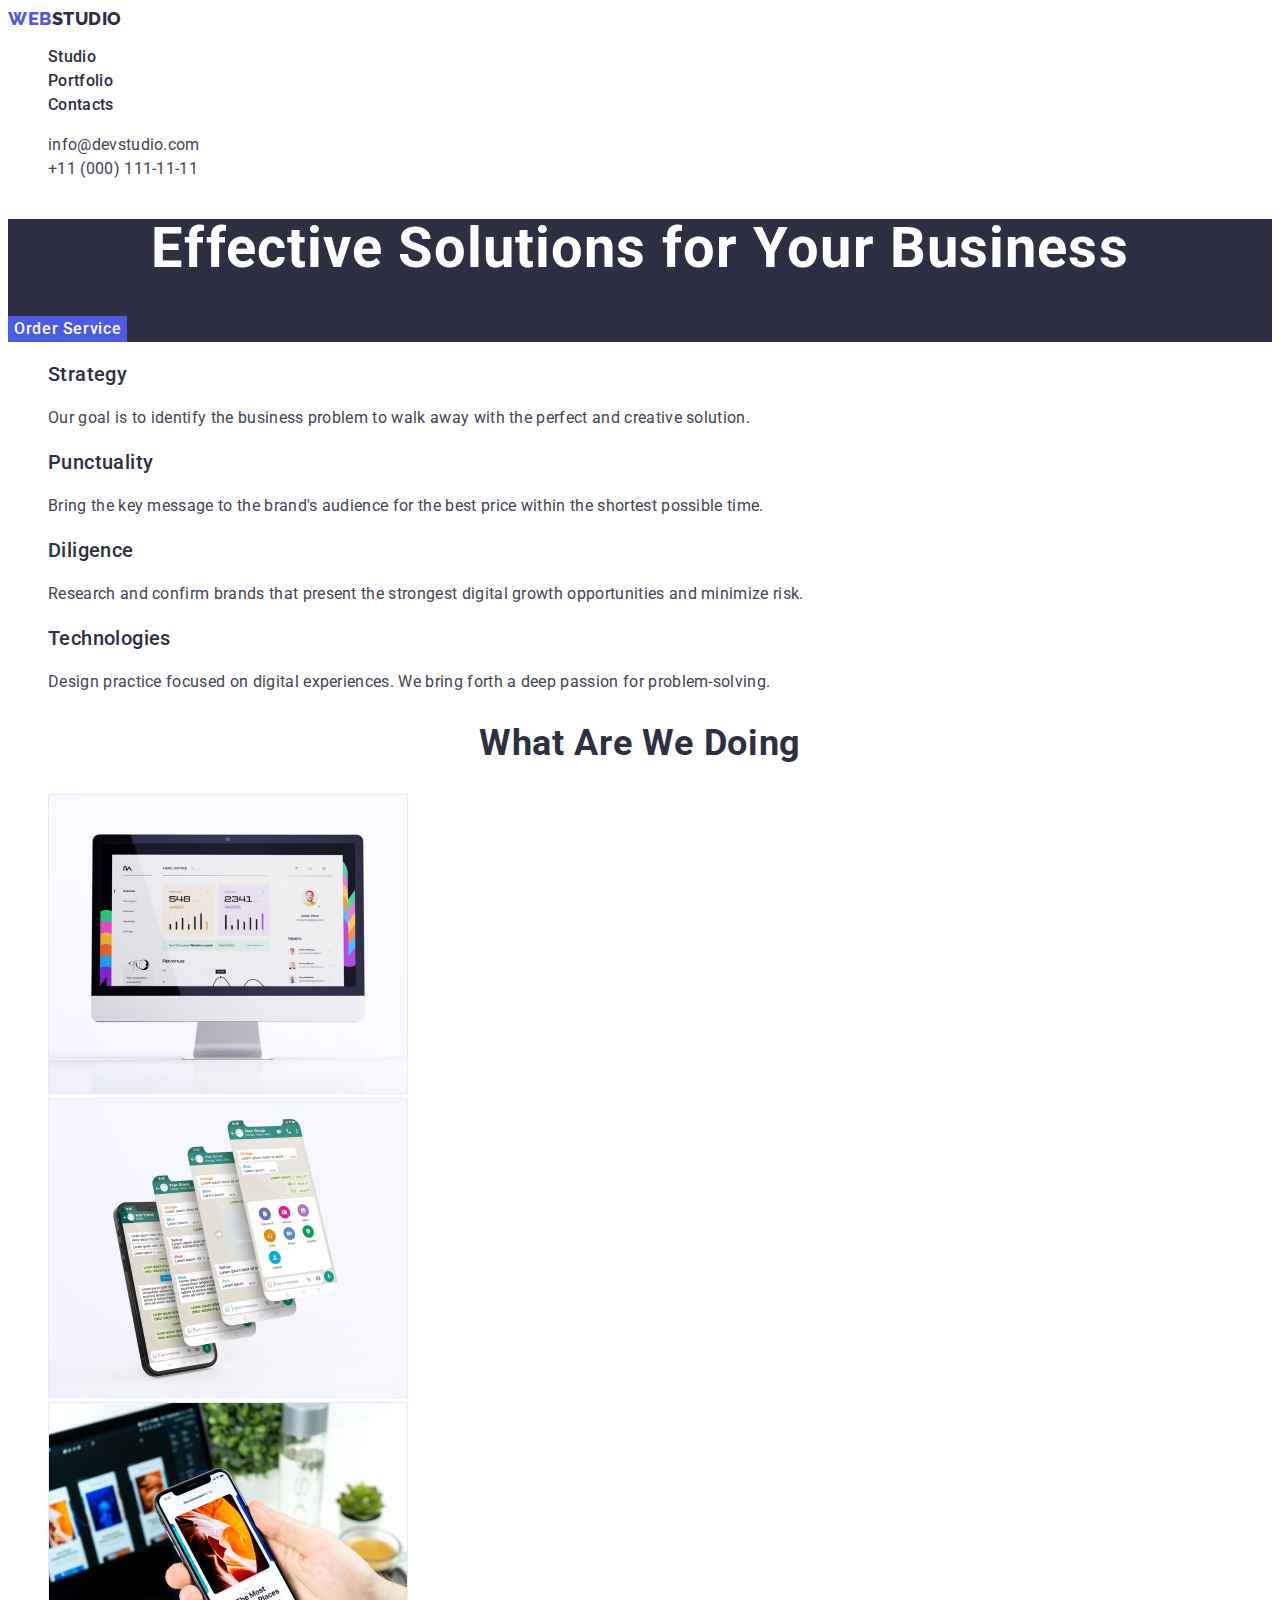
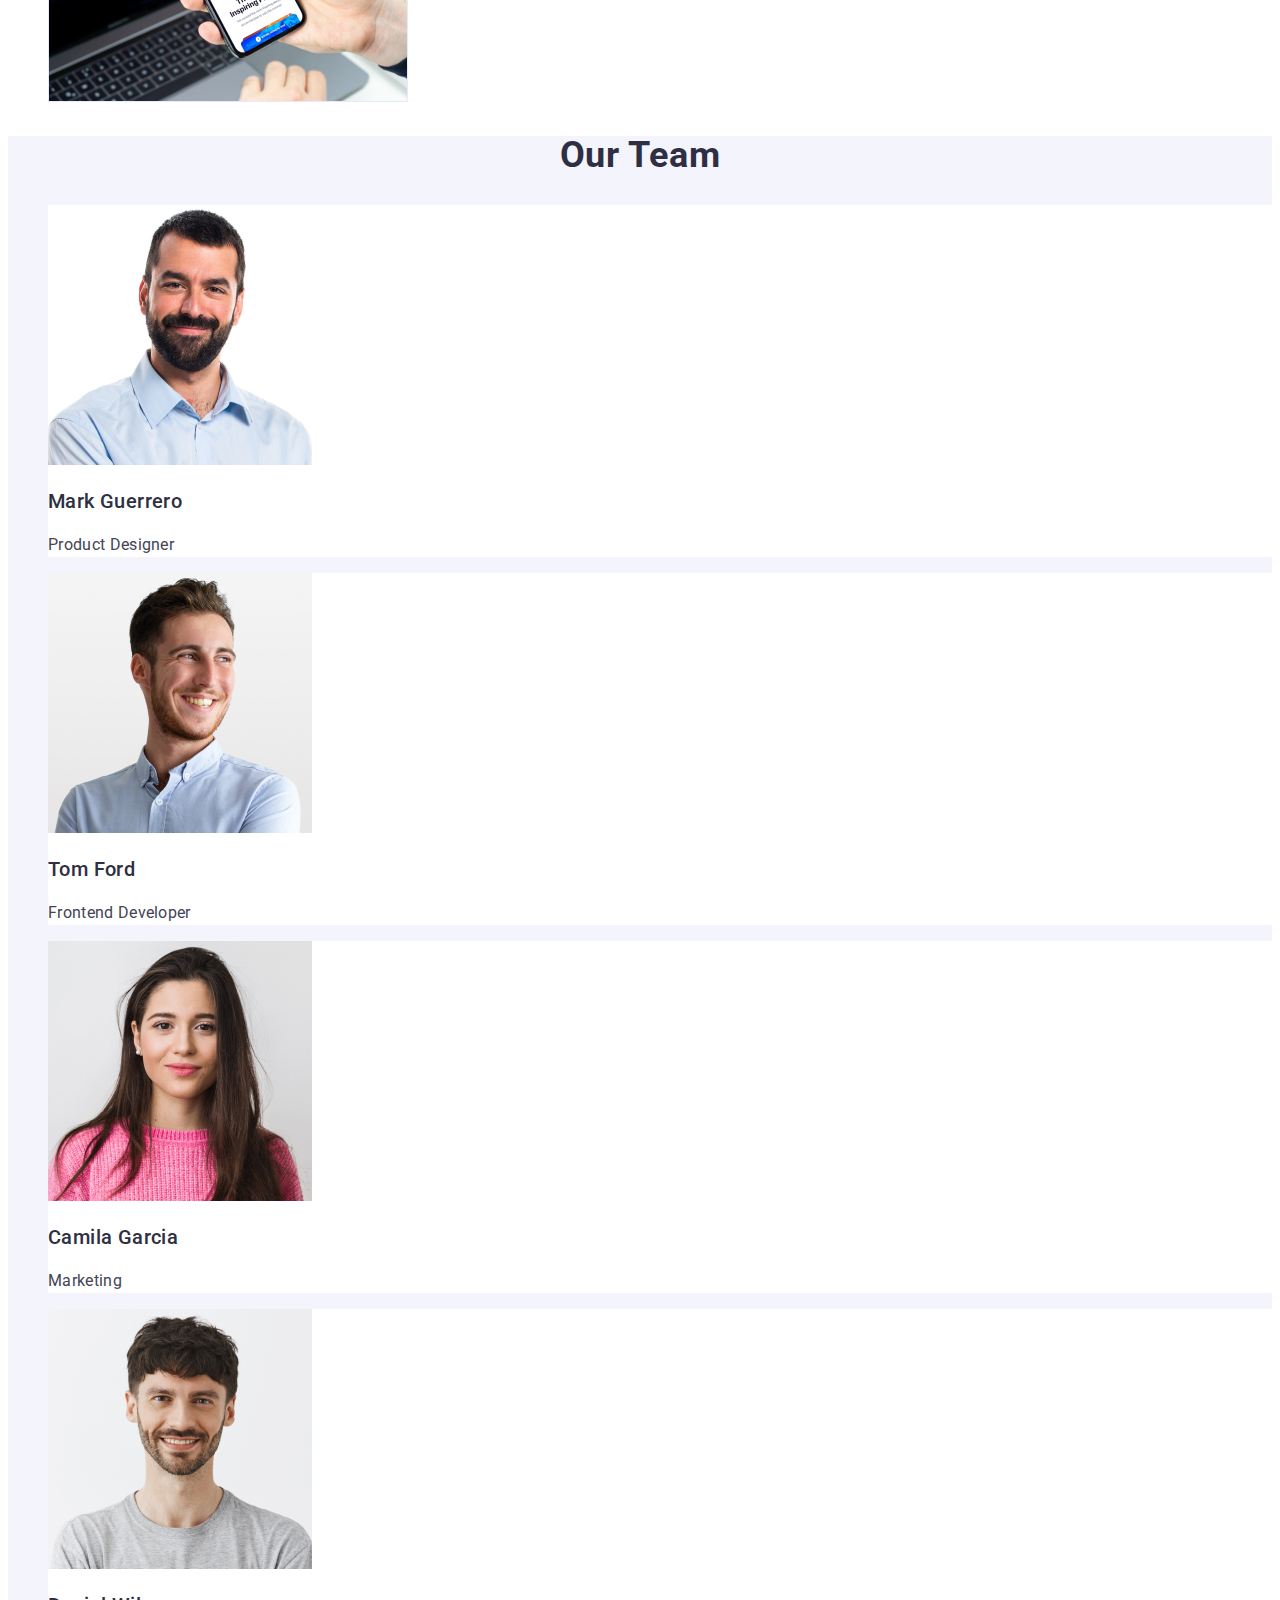
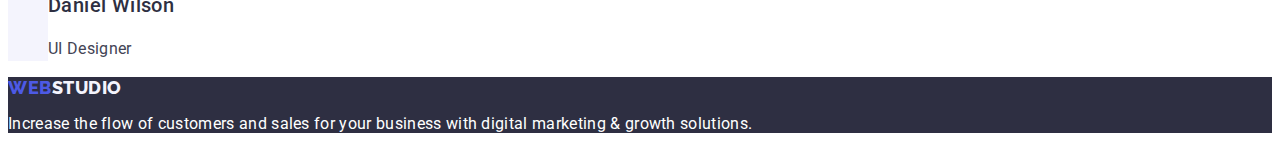
==== index.html @ 4d2bdc35 "Initial commit" ====
<!DOCTYPE html>
<html lang="en">
  <head>
    <meta charset="UTF-8" />
    <meta http-equiv="X-UA-Compatible" content="IE=edge" />
    <meta name="viewport" content="width=device-width, initial-scale=1.0" />
    <link rel="stylesheet" href="./css/styles.css" />
    <link rel="preconnect" href="https://fonts.googleapis.com" />
    <link rel="preconnect" href="https://fonts.gstatic.com" crossorigin />
    <link
      href="https://fonts.googleapis.com/css2?family=Raleway:wght@800&family=Roboto:wght@400;500;700;900&display=swap"
      rel="stylesheet"
    />
    <title>WebStudio</title>
  </head>
  <body>
    <header class="header">
      <nav class="page-nav">
        <a class="logo link" href="./index.html">Web<span class="logo-header">Studio</span></a>
        <ul class="menu-list list">
          <li class="menu-item">
            <a class="menu-link link" href="./index.html">Studio</a>
          </li>
          <li class="menu-item">
            <a class="menu-link link" href="./portfolio.html">Portfolio</a>
          </li>
          <li class="menu-item"><a class="menu-link link" href="">Contacts</a></li>
        </ul>
      </nav>

      <address class="contact">
        <ul class="contact-list list">
          <li class="contact-mail">
            <a class="contack-link link" href="mailto:info@devstudio.com"
              >info@devstudio.com</a
            >
          </li>
          <li class="contact-number">
            <a class="contack-link link" href="tel:+110001111111"> +11 (000) 111-11-11</a>
          </li>
        </ul>
      </address>
    </header>
    <main>
      <section class="hero">
        <h1 class="hero-title">Effective Solutions for Your Business</h1>
        <button class="hero-btn button" type="button">Order Service</button>
      </section>

      <section class="info">
        <h2 class="info-title" hidden>Section 2</h2>
        <ul class="info-list list">
          <li class="info-item">
            <h3 class="info-subtitle">Strategy</h3>

            <p class="info-text">
              Our goal is to identify the business problem to walk away with the
              perfect and creative solution.
            </p>
          </li>

          <li class="info-item">
            <h3 class="info-subtitle">Punctuality</h3>

            <p class="info-text">
              Bring the key message to the brand's audience for the best price
              within the shortest possible time.
            </p>
          </li>

          <li class="info-item">
            <h3 class="info-subtitle">Diligence</h3>

            <p class="info-text">
              Research and confirm brands that present the strongest digital
              growth opportunities and minimize risk.
            </p>
          </li>

          <li class="info-item">
            <h3 class="info-subtitle">Technologies</h3>

            <p class="info-text">
              Design practice focused on digital experiences. We bring forth a
              deep passion for problem-solving.
            </p>
          </li>
        </ul>
      </section>

      <section class="about">
        <h2 class="about-title">What are we doing</h2>
        <ul class="about-list list">
          <li class="about-item">
            <img
              class="about-img"
              src="./images/pic-1.jpg"
              alt="desktop site"
              width="360"
            />
          </li>

          <li class="about-item">
            <img
              class="about-img"
              src="./images/pic-2.jpg"
              alt="mobile site"
              width="360"
            />
          </li>

          <li class="about-item">
            <img
              class="about-img"
              src="./images/pic-3.jpg"
              alt="mobile app"
              width="360"
            />
          </li>
        </ul>
      </section>

      <section class="team">
        <h2 class="team-title">Our Team</h2>
        <ul class="team-list list">
          <li class="team-item">
            <img
              class="team-img"
              src="./images/card-1.jpg"
              alt="Product Designer photo"
              width="264"
            />
            <h3 class="team-name">Mark Guerrero</h3>
            <p class="team-position">Product Designer</p>
          </li>

          <li class="team-item">
            <img
              class="team-img"
              src="./images/card-2.jpg"
              alt="Frontend Developer photo"
              width="264"
            />
            <h3 class="team-name">Tom Ford</h3>
            <p class="team-position">Frontend Developer</p>
          </li>

          <li class="team-item">
            <img
              class="team-img"
              src="./images/card-3.jpg"
              alt="Marketer photo"
              width="264"
            />
            <h3 class="team-name">Camila Garcia</h3>
            <p class="team-position">Marketing</p>
          </li>

          <li class="team-item">
            <img
              class="team-img"
              src="./images/card-4.jpg"
              alt="UI Designer photo"
              width="264"
            />
            <h3 class="team-name">Daniel Wilson</h3>
            <p class="team-position">UI Designer</p>
          </li>
        </ul>
      </section>
    </main>
    <footer class="footer">
      <a class="logo link" href="./index.html">Web<span class="logo-footer">Studio</span></a>
      <p class="footer-text">
        Increase the flow of customers and sales for your business with digital
        marketing & growth solutions.
      </p>
    </footer>
  </body>
</html>
---- css/styles.css ----
:root {
  --primery-font: "Roboto", sans-serif;
  --secondary-font: "Raleway", sans-serif;
  --font-color: #2E2F42;
  --white: #ffffff;
  --violet: #4d5ae5;
  --secondary-font-color: #434455;
}

.list {
  list-style: none;
}

.link {
  text-decoration: none;
}

.button {
  border: none;
}

body {
  font-family: "Roboto", sans-serif;
  color: var(--secondary-font-color);
  background-color: var(--white);
}

.logo {
  color: var(--violet);
  font-size: 18px;
  font-weight: 800;
  line-height: 1.17;
  letter-spacing: 0.03em;
  text-transform: uppercase;
  font-family: var(--secondary-font);
  
}

.logo-header {
  color:var(--font-color);
}

.logo-footer {
  color: #F4F4FD;
}

.menu-link {
  color: var(--font-color);
  font-weight: 500;
  font-size: 16px;
  line-height: 1.5;
  letter-spacing: 0.02em;
}

.menu-link:hover,
.menu-link:focus {
  color: #404bbf;
}

.contact {
  font-style: normal;
}

.contact-list {
  font-style: normal;
}

.contack-link {
  font-size: 16px;
  font-weight: 400;
  line-height: 1.5;
  letter-spacing: 0.02em;
  font-style: normal;
  color:var(--secondary-font-color);
}

.contack-link:hover,
.contack-link:focus {
  color: #404bbf;
}

.hero {
  background-color: var(--font-color);
}

.hero-title {
  font-size: 56px;
  text-align: center;
  color:var(--white);
  line-height: 1.07;
  letter-spacing: 0.02em;

}

.hero-btn {
  background-color: var(--violet);
  color: var(--white);
  font-size: 16px;
  font-weight: 500;
  line-height: 1.5;
  font-family: "Roboto", sans-serif;
  letter-spacing: 0.04em;
  cursor: pointer;
}

.hero-btn:hover,
.hero-btn:focus {
  background-color: #404BBF;
}


.info-subtitle {
  color: var(--font-color);
  font-weight: 500;
  font-size: 20px;
  line-height: 1.2;
  letter-spacing: 0.02em;
}

.info-text {
  font-size: 16px;
  font-weight: 400;
  line-height: 1.5;
  letter-spacing: 0.02em;
  color: var(--secondary-font-color);
}

.about-title {
  font-size: 36px;
  font-weight: 700;
  line-height: 1.11;
  text-align: center;
  letter-spacing: 0.02em;
  color: var(--font-color);
  text-transform: capitalize;
}

.team {
  background-color: #F4F4FD;
}

.team-title {
  font-size: 36px;
  font-weight: 700;
  line-height: 1.11;
  letter-spacing: 0.02em;
  color: var(--font-color);
  text-align: center;
  text-transform: capitalize;
}

.team-item {
  background-color: var(--white);
}

.team-name {
  font-size: 20px;
  font-weight: 500;
  line-height: 1.2;
  letter-spacing: 0.02em;
  color: var(--font-color);
}

.team-position {
  font-size: 16px;
  line-height: 1.5;
  letter-spacing: 0.02em;
  color: var(--secondary-font-color);
}

.footer {
  background-color: var(--font-color);
}

.footer-text {
font-size: 16px;
font-weight: 400;
list-style: 1.5;
letter-spacing: 0.02em;
color: var(--white);
}

.filter-btn {
  font-family: "Roboto", sans-serif;
  background-color: #F4F4FD;
  color: #4D5AE5;
  font-size: 16px;
  font-weight: 500;
  line-height: 1.5;
  letter-spacing: 0.04em;
  text-align: center;
  cursor: pointer;
  border: 1px solid #E7E9FC;
  border-radius: 4px;
}

.filter-btn:hover,
.filter-btn:focus {
  color: #FFFFFF;
  background-color: #404BBF;
  border: none;
}

.portfolio-heading {
  font-weight: 500;
  font-size: 20px;
  line-height: 1.2;
  letter-spacing: 0.02em;
  color: var(--font-color);
}

.portfolio-text {
  font-size: 16px;
  font-weight: 400;
  letter-spacing: 0.02em;
  color: var(--secondary-font-color);
  line-height: 1.5;
}
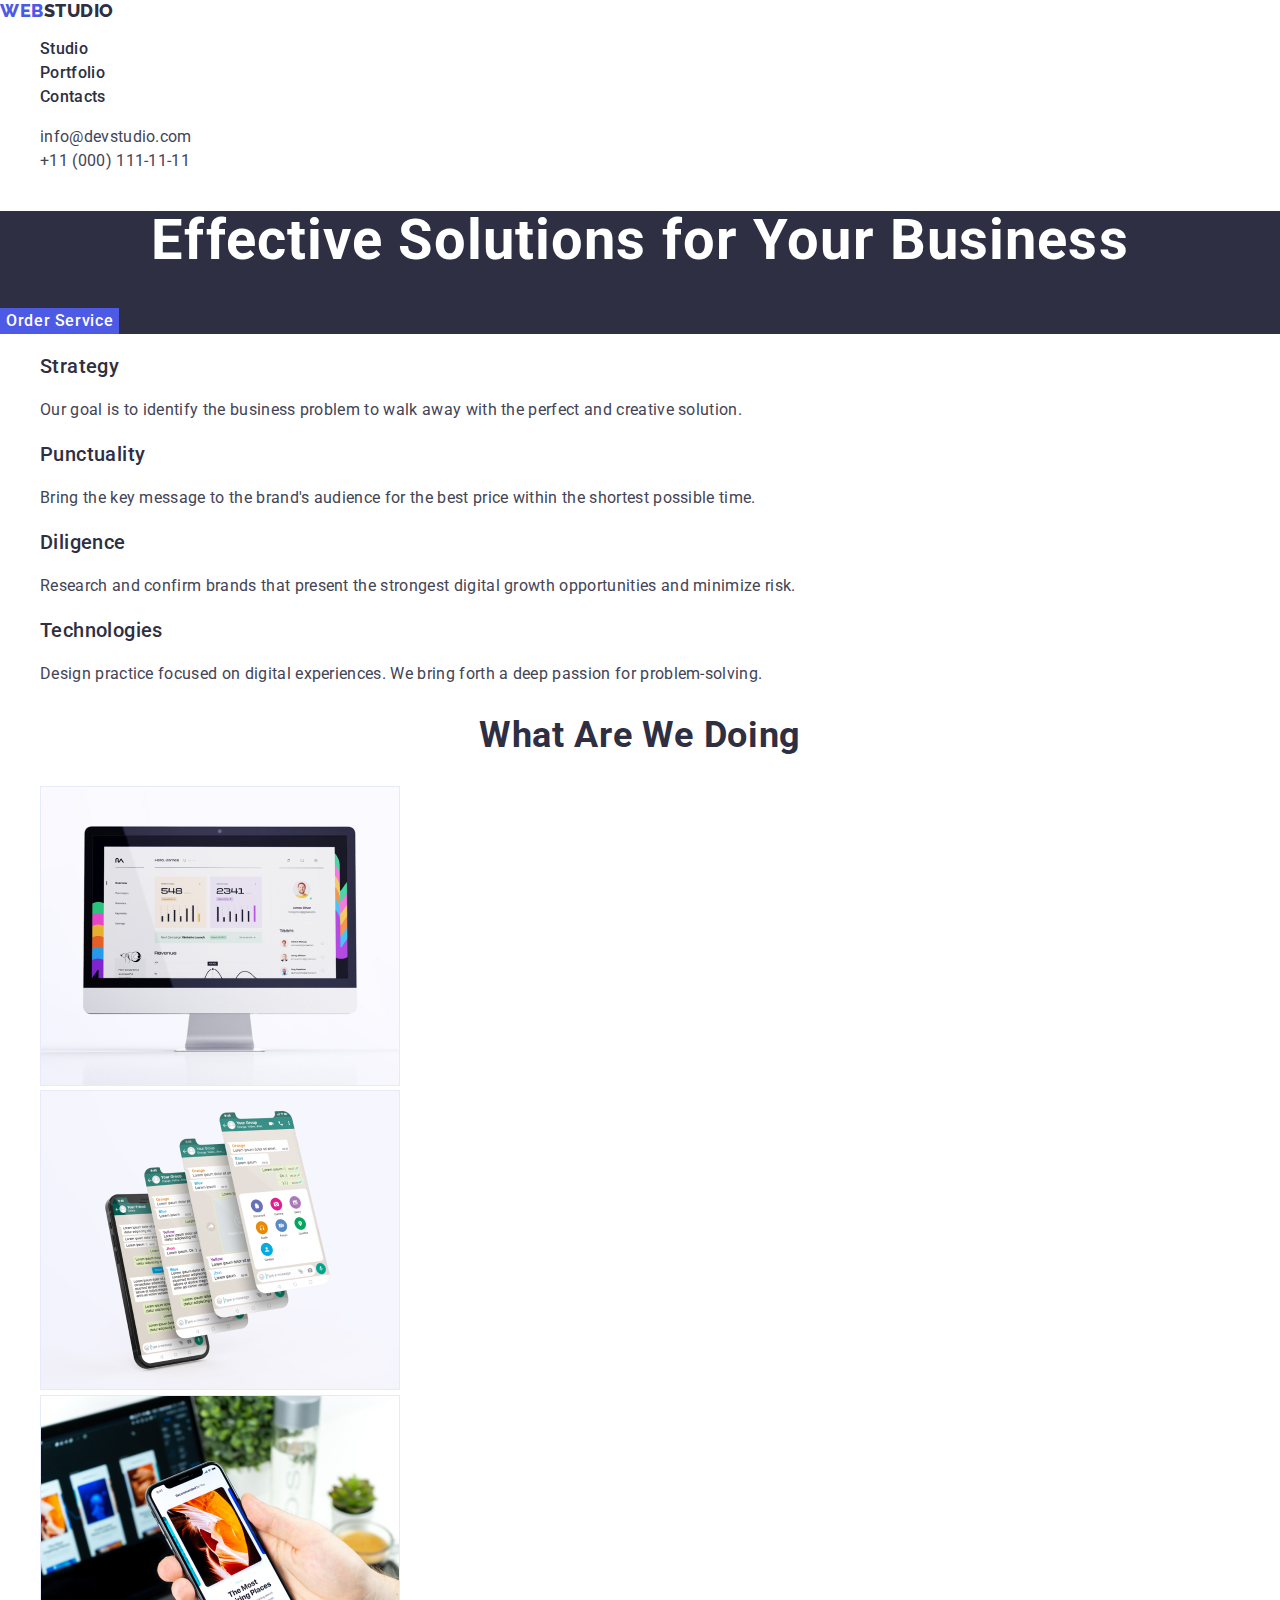
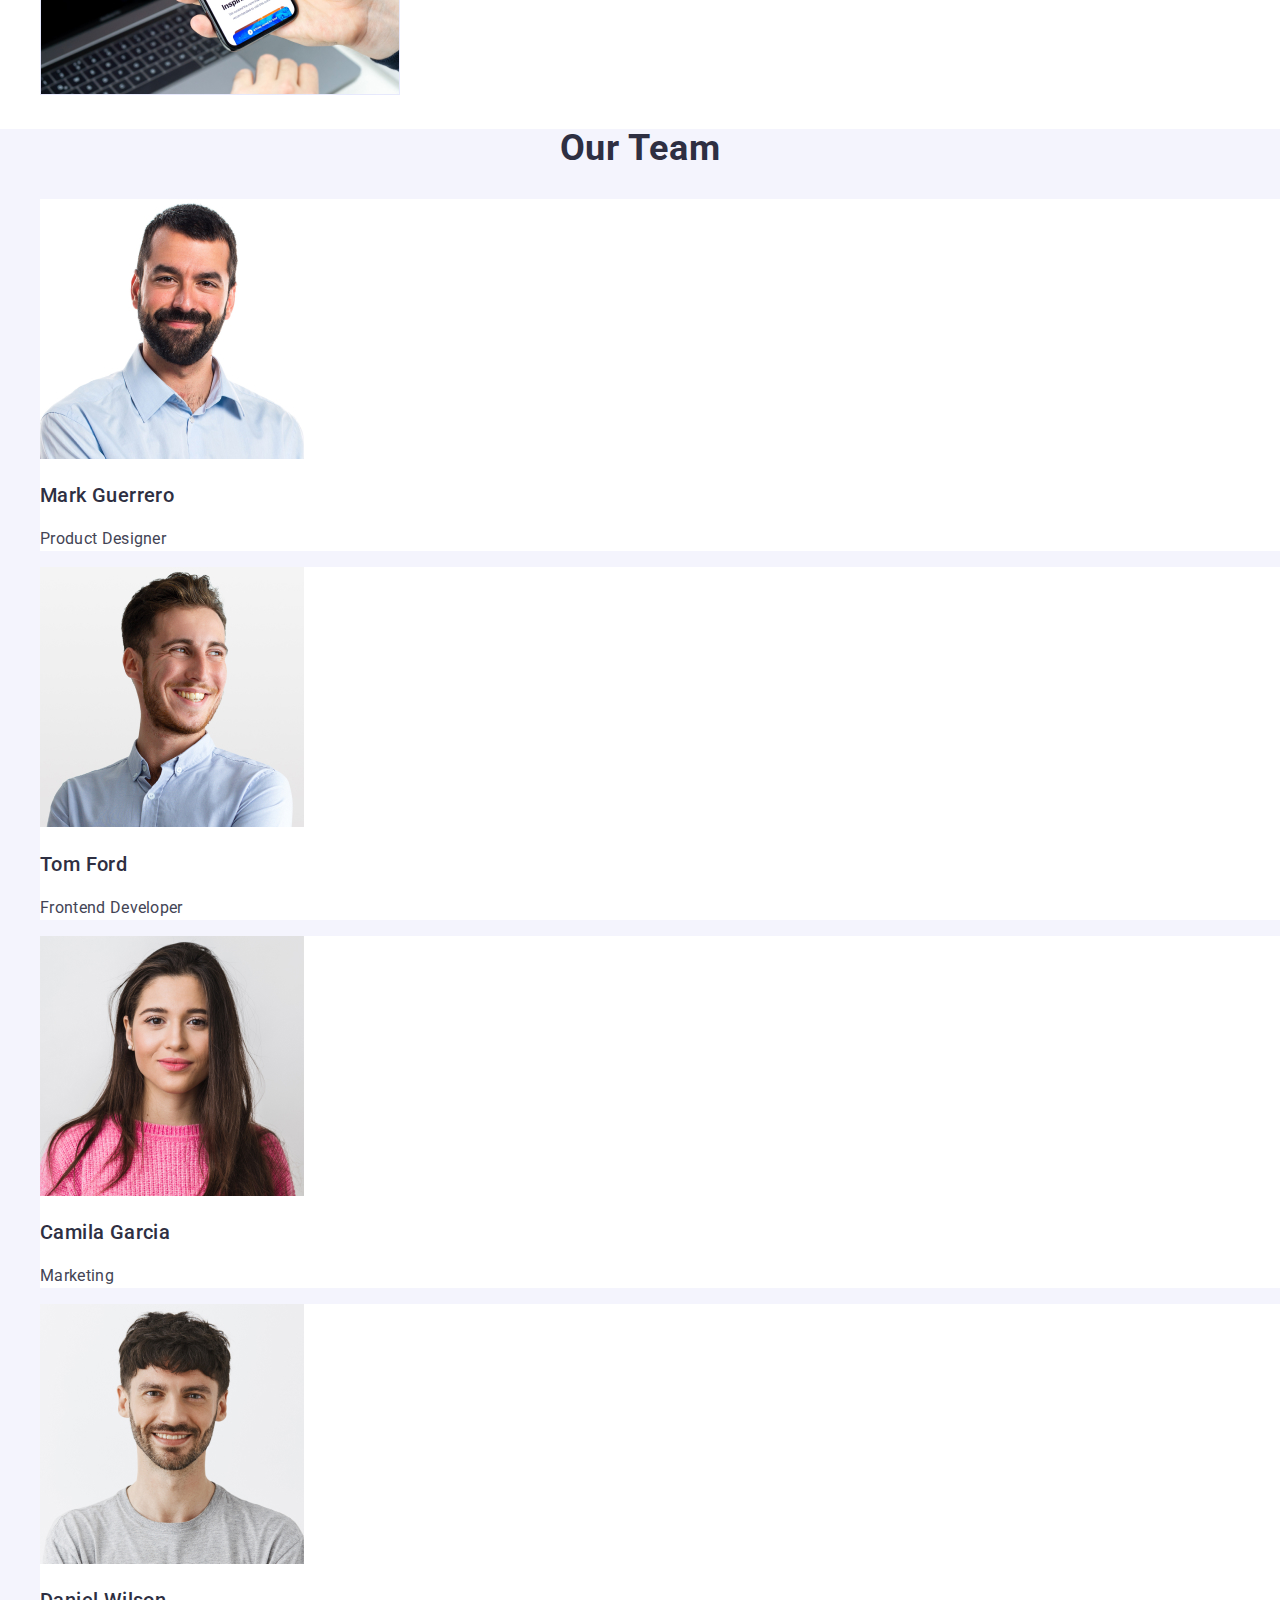
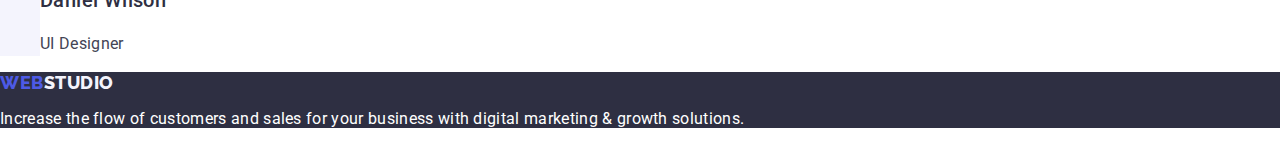
==== commit c55a2a2d: "Update index.html" ====
--- a/index.html
+++ b/index.html
@@ -4,6 +4,10 @@
     <meta charset="UTF-8" />
     <meta http-equiv="X-UA-Compatible" content="IE=edge" />
     <meta name="viewport" content="width=device-width, initial-scale=1.0" />
+    <link
+    rel="stylesheet"
+    href="https://cdnjs.cloudflare.com/ajax/libs/modern-normalize/1.0.0/modern-normalize.min.css"
+  />
     <link rel="stylesheet" href="./css/styles.css" />
     <link rel="preconnect" href="https://fonts.googleapis.com" />
     <link rel="preconnect" href="https://fonts.gstatic.com" crossorigin />
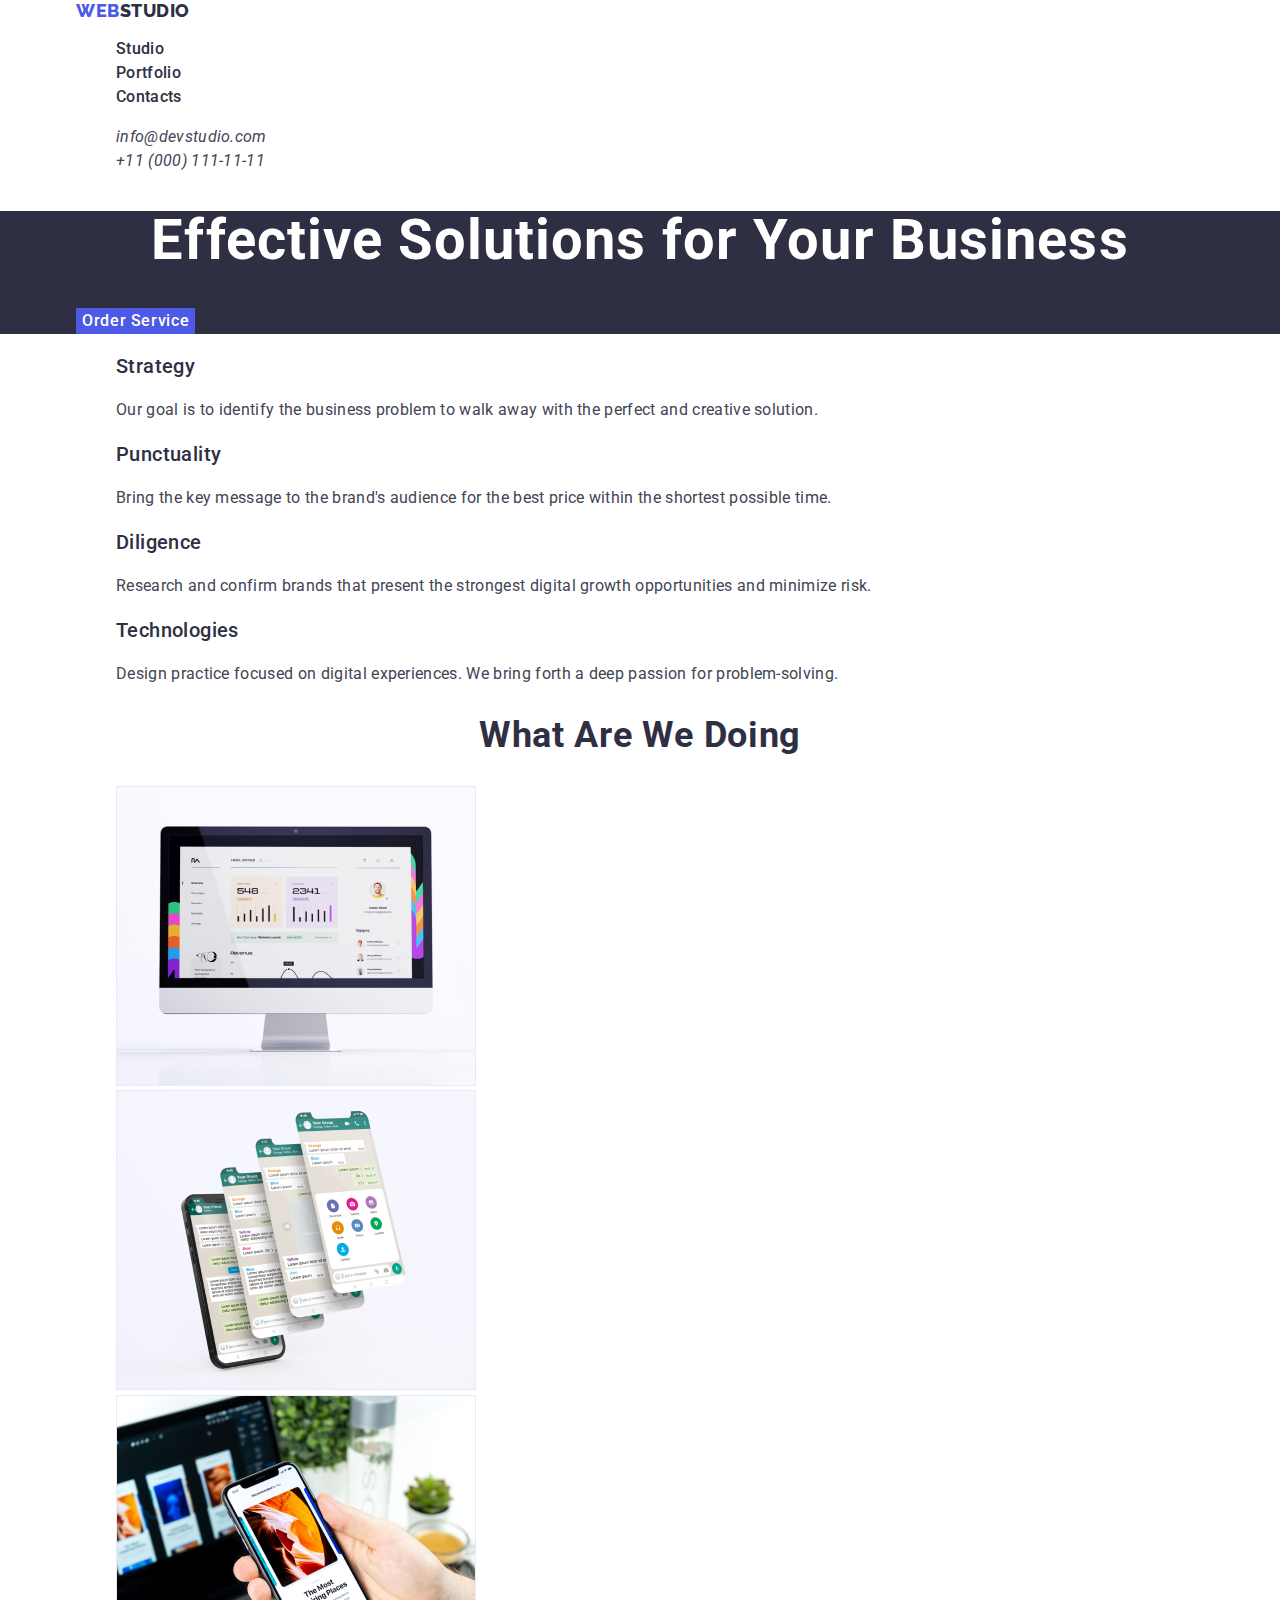
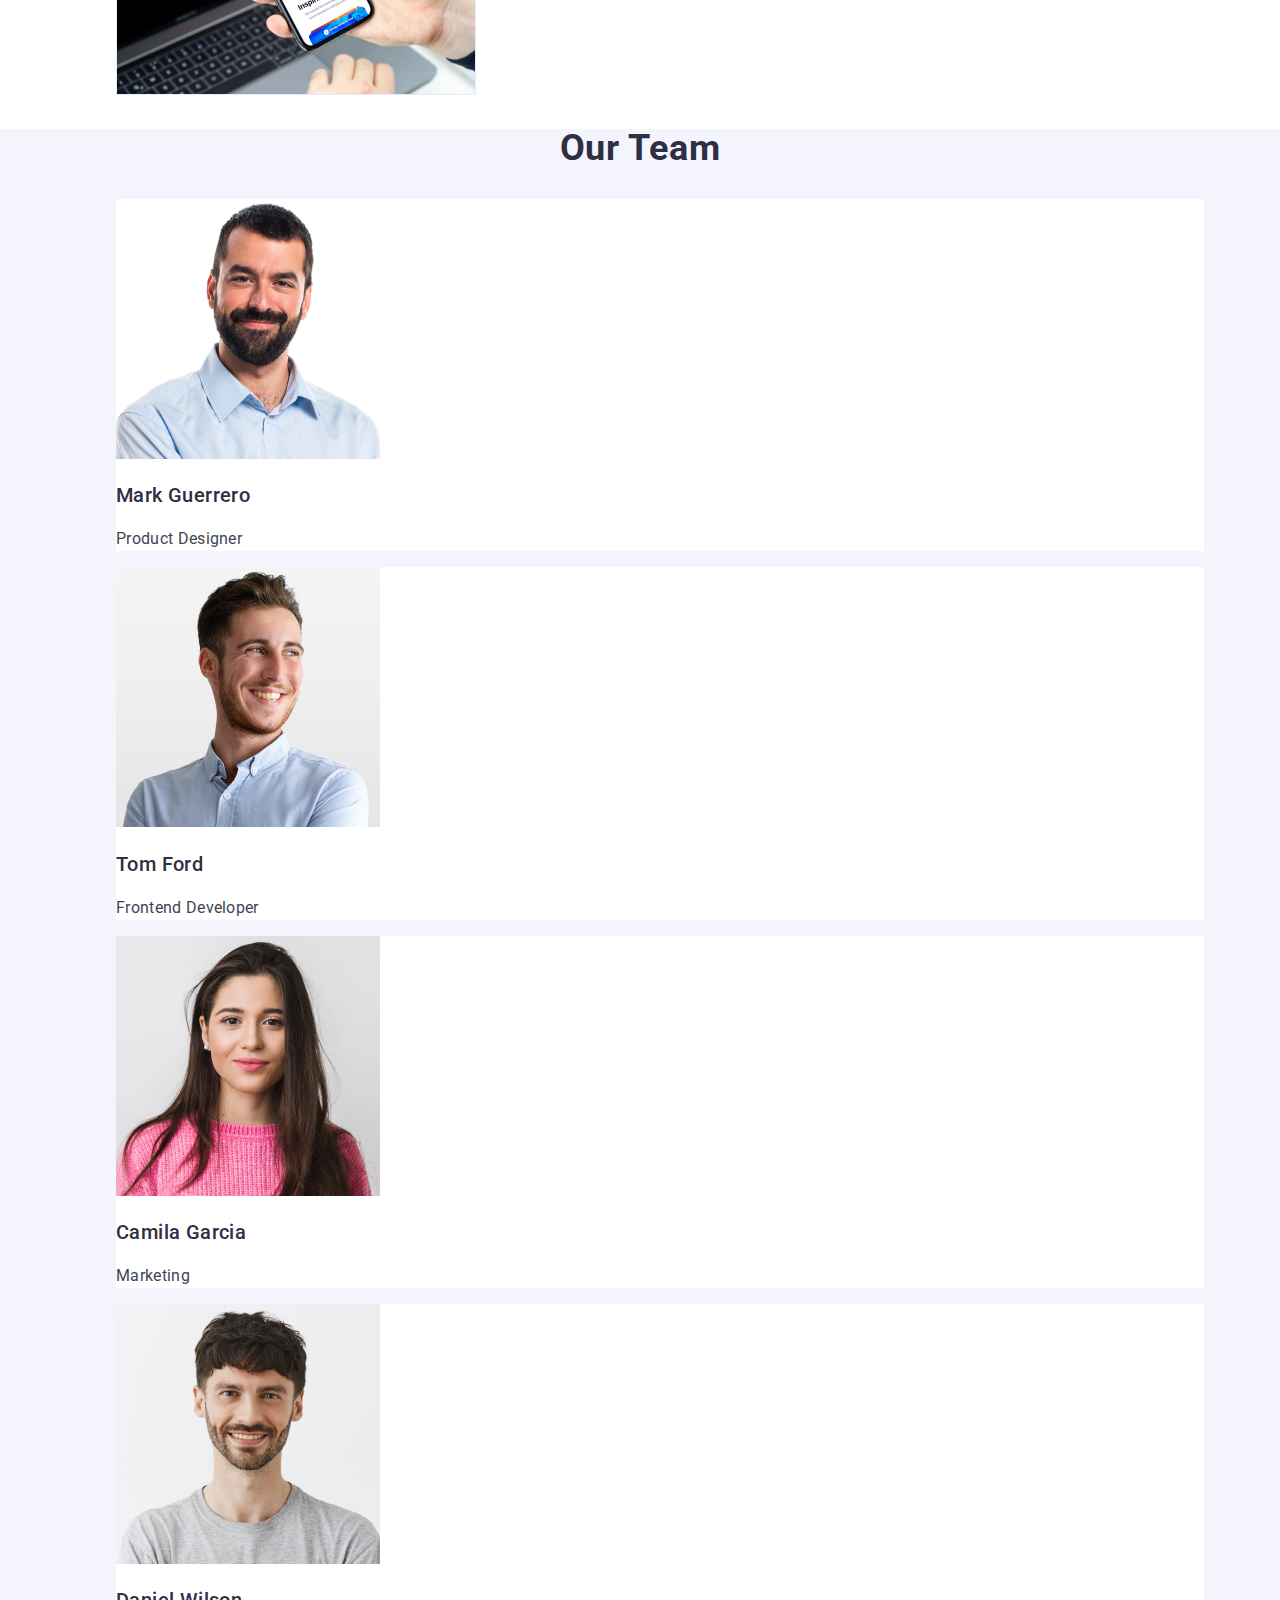
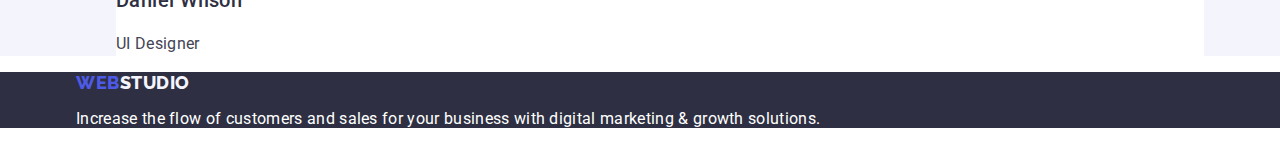
==== commit c7317b77: "add container" ====
--- a/index.html
+++ b/index.html
@@ -19,166 +19,178 @@
   </head>
   <body>
     <header class="header">
-      <nav class="page-nav">
-        <a class="logo link" href="./index.html">Web<span class="logo-header">Studio</span></a>
-        <ul class="menu-list list">
-          <li class="menu-item">
-            <a class="menu-link link" href="./index.html">Studio</a>
-          </li>
-          <li class="menu-item">
-            <a class="menu-link link" href="./portfolio.html">Portfolio</a>
-          </li>
-          <li class="menu-item"><a class="menu-link link" href="">Contacts</a></li>
-        </ul>
-      </nav>
-
-      <address class="contact">
-        <ul class="contact-list list">
-          <li class="contact-mail">
-            <a class="contack-link link" href="mailto:info@devstudio.com"
-              >info@devstudio.com</a
-            >
-          </li>
-          <li class="contact-number">
-            <a class="contack-link link" href="tel:+110001111111"> +11 (000) 111-11-11</a>
-          </li>
-        </ul>
-      </address>
+      <div class="container">
+        <nav class="page-nav">
+          <a class="logo link" href="./index.html">Web<span class="logo-header">Studio</span></a>
+          <ul class="menu-list list">
+            <li class="menu-item">
+              <a class="menu-link link" href="./index.html">Studio</a>
+            </li>
+            <li class="menu-item">
+              <a class="menu-link link" href="./portfolio.html">Portfolio</a>
+            </li>
+            <li class="menu-item"><a class="menu-link link" href="">Contacts</a></li>
+          </ul>
+        </nav>
+        
+        <address class="contact">
+          <ul class="contact-list list">
+            <li class="contact-mail">
+              <a class="contack-link link" href="mailto:info@devstudio.com"
+                >info@devstudio.com</a
+              >
+            </li>
+            <li class="contact-number">
+              <a class="contack-link link" href="tel:+110001111111"> +11 (000) 111-11-11</a>
+            </li>
+          </ul>
+        </address>
+      </div>
     </header>
     <main>
       <section class="hero">
-        <h1 class="hero-title">Effective Solutions for Your Business</h1>
-        <button class="hero-btn button" type="button">Order Service</button>
+        <div class="container">
+          <h1 class="hero-title">Effective Solutions for Your Business</h1>
+          <button class="hero-btn button" type="button">Order Service</button>
+        </div>
       </section>
 
       <section class="info">
-        <h2 class="info-title" hidden>Section 2</h2>
-        <ul class="info-list list">
-          <li class="info-item">
-            <h3 class="info-subtitle">Strategy</h3>
-
-            <p class="info-text">
-              Our goal is to identify the business problem to walk away with the
-              perfect and creative solution.
-            </p>
-          </li>
-
-          <li class="info-item">
-            <h3 class="info-subtitle">Punctuality</h3>
-
-            <p class="info-text">
-              Bring the key message to the brand's audience for the best price
-              within the shortest possible time.
-            </p>
-          </li>
-
-          <li class="info-item">
-            <h3 class="info-subtitle">Diligence</h3>
-
-            <p class="info-text">
-              Research and confirm brands that present the strongest digital
-              growth opportunities and minimize risk.
-            </p>
-          </li>
-
-          <li class="info-item">
-            <h3 class="info-subtitle">Technologies</h3>
-
-            <p class="info-text">
-              Design practice focused on digital experiences. We bring forth a
-              deep passion for problem-solving.
-            </p>
-          </li>
-        </ul>
+        <div class="container">
+          <h2 class="info-title" hidden>Section 2</h2>
+          <ul class="info-list list">
+            <li class="info-item">
+              <h3 class="info-item-title">Strategy</h3>
+          
+              <p class="info-item-text">
+                Our goal is to identify the business problem to walk away with the
+                perfect and creative solution.
+              </p>
+            </li>
+          
+            <li class="info-item">
+              <h3 class="info-item-title">Punctuality</h3>
+          
+              <p class="info-item-text">
+                Bring the key message to the brand's audience for the best price
+                within the shortest possible time.
+              </p>
+            </li>
+          
+            <li class="info-item">
+              <h3 class="info-item-title">Diligence</h3>
+          
+              <p class="info-item-text">
+                Research and confirm brands that present the strongest digital
+                growth opportunities and minimize risk.
+              </p>
+            </li>
+          
+            <li class="info-item">
+              <h3 class="info-item-title">Technologies</h3>
+          
+              <p class="info-item-text">
+                Design practice focused on digital experiences. We bring forth a
+                deep passion for problem-solving.
+              </p>
+            </li>
+          </ul>
+        </div>
       </section>
 
       <section class="about">
-        <h2 class="about-title">What are we doing</h2>
-        <ul class="about-list list">
-          <li class="about-item">
-            <img
-              class="about-img"
-              src="./images/pic-1.jpg"
-              alt="desktop site"
-              width="360"
-            />
-          </li>
-
-          <li class="about-item">
-            <img
-              class="about-img"
-              src="./images/pic-2.jpg"
-              alt="mobile site"
-              width="360"
-            />
-          </li>
-
-          <li class="about-item">
-            <img
-              class="about-img"
-              src="./images/pic-3.jpg"
-              alt="mobile app"
-              width="360"
-            />
-          </li>
-        </ul>
+        <div class="container">
+          <h2 class="about-title">What are we doing</h2>
+          <ul class="about-list list">
+            <li class="about-item">
+              <img
+                class="about-item-img"
+                src="./images/pic-1.jpg"
+                alt="desktop site"
+                width="360"
+              />
+            </li>
+          
+            <li class="about-item">
+              <img
+                class="about-item-img"
+                src="./images/pic-2.jpg"
+                alt="mobile site"
+                width="360"
+              />
+            </li>
+          
+            <li class="about-item">
+              <img
+                class="about-item-img"
+                src="./images/pic-3.jpg"
+                alt="mobile app"
+                width="360"
+              />
+            </li>
+          </ul>
+        </div>
       </section>
 
       <section class="team">
-        <h2 class="team-title">Our Team</h2>
-        <ul class="team-list list">
-          <li class="team-item">
-            <img
-              class="team-img"
-              src="./images/card-1.jpg"
-              alt="Product Designer photo"
-              width="264"
-            />
-            <h3 class="team-name">Mark Guerrero</h3>
-            <p class="team-position">Product Designer</p>
-          </li>
-
-          <li class="team-item">
-            <img
-              class="team-img"
-              src="./images/card-2.jpg"
-              alt="Frontend Developer photo"
-              width="264"
-            />
-            <h3 class="team-name">Tom Ford</h3>
-            <p class="team-position">Frontend Developer</p>
-          </li>
-
-          <li class="team-item">
-            <img
-              class="team-img"
-              src="./images/card-3.jpg"
-              alt="Marketer photo"
-              width="264"
-            />
-            <h3 class="team-name">Camila Garcia</h3>
-            <p class="team-position">Marketing</p>
-          </li>
-
-          <li class="team-item">
-            <img
-              class="team-img"
-              src="./images/card-4.jpg"
-              alt="UI Designer photo"
-              width="264"
-            />
-            <h3 class="team-name">Daniel Wilson</h3>
-            <p class="team-position">UI Designer</p>
-          </li>
-        </ul>
+        <div class="container">
+          <h2 class="team-title">Our Team</h2>
+          <ul class="team-list list">
+            <li class="team-item">
+              <img
+                class="team-img"
+                src="./images/card-1.jpg"
+                alt="Product Designer photo"
+                width="264"
+              />
+              <h3 class="team-name">Mark Guerrero</h3>
+              <p class="team-position">Product Designer</p>
+            </li>
+          
+            <li class="team-item">
+              <img
+                class="team-img"
+                src="./images/card-2.jpg"
+                alt="Frontend Developer photo"
+                width="264"
+              />
+              <h3 class="team-name">Tom Ford</h3>
+              <p class="team-position">Frontend Developer</p>
+            </li>
+          
+            <li class="team-item">
+              <img
+                class="team-img"
+                src="./images/card-3.jpg"
+                alt="Marketer photo"
+                width="264"
+              />
+              <h3 class="team-name">Camila Garcia</h3>
+              <p class="team-position">Marketing</p>
+            </li>
+          
+            <li class="team-item">
+              <img
+                class="team-img"
+                src="./images/card-4.jpg"
+                alt="UI Designer photo"
+                width="264"
+              />
+              <h3 class="team-name">Daniel Wilson</h3>
+              <p class="team-position">UI Designer</p>
+            </li>
+          </ul>
+        </div>
       </section>
     </main>
     <footer class="footer">
-      <a class="logo link" href="./index.html">Web<span class="logo-footer">Studio</span></a>
-      <p class="footer-text">
-        Increase the flow of customers and sales for your business with digital
-        marketing & growth solutions.
-      </p>
+      <div class="container">
+        <a class="logo link" href="./index.html">Web<span class="logo-footer">Studio</span></a>
+        <p class="footer-text">
+          Increase the flow of customers and sales for your business with digital
+          marketing & growth solutions.
+        </p>
+      </div>
     </footer>
   </body>
 </html>
--- a/css/styles.css
+++ b/css/styles.css
@@ -2,9 +2,18 @@
   --primery-font: "Roboto", sans-serif;
   --secondary-font: "Raleway", sans-serif;
   --font-color: #2E2F42;
-  --white: #ffffff;
-  --violet: #4d5ae5;
+  --white-color: #ffffff;
+  --dark-white-color:#F4F4FD;
+  --violet-color: #4d5ae5;
+  --dark-violet-color: #404bbf;
   --secondary-font-color: #434455;
+}
+
+.container {
+  width: 1158px;
+  margin: 0 auto;
+  padding-right: 15px;
+  padding-left: 15px;
 }
 
 .list {
@@ -22,11 +31,11 @@
 body {
   font-family: "Roboto", sans-serif;
   color: var(--secondary-font-color);
-  background-color: var(--white);
+  background-color: var(--white-color);
 }
 
 .logo {
-  color: var(--violet);
+  color: var(--violet-color);
   font-size: 18px;
   font-weight: 800;
   line-height: 1.17;
@@ -41,7 +50,7 @@
 }
 
 .logo-footer {
-  color: #F4F4FD;
+  color: var(--dark-white-color);
 }
 
 .menu-link {
@@ -54,29 +63,27 @@
 
 .menu-link:hover,
 .menu-link:focus {
-  color: #404bbf;
-}
-
-.contact {
+  color: var(--dark-violet-color);
+}
+
+/* .contact {
   font-style: normal;
 }
 
 .contact-list {
   font-style: normal;
-}
+} */
 
 .contack-link {
   font-size: 16px;
-  font-weight: 400;
-  line-height: 1.5;
-  letter-spacing: 0.02em;
-  font-style: normal;
+  line-height: 1.5;
+  letter-spacing: 0.02em;
   color:var(--secondary-font-color);
 }
 
 .contack-link:hover,
 .contack-link:focus {
-  color: #404bbf;
+  color: var(--dark-violet-color);
 }
 
 .hero {
@@ -86,30 +93,29 @@
 .hero-title {
   font-size: 56px;
   text-align: center;
-  color:var(--white);
+  color:var(--white-color);
   line-height: 1.07;
   letter-spacing: 0.02em;
 
 }
 
 .hero-btn {
-  background-color: var(--violet);
-  color: var(--white);
-  font-size: 16px;
-  font-weight: 500;
-  line-height: 1.5;
-  font-family: "Roboto", sans-serif;
+  background-color: var(--violet-color);
+  color: var(--white-color);
+  font-size: 16px;
+  font-weight: 500;
+  line-height: 1.5;
   letter-spacing: 0.04em;
   cursor: pointer;
 }
 
 .hero-btn:hover,
 .hero-btn:focus {
-  background-color: #404BBF;
-}
-
-
-.info-subtitle {
+  background-color: var(--dark-violet-color);
+}
+
+
+.info-item-title {
   color: var(--font-color);
   font-weight: 500;
   font-size: 20px;
@@ -117,9 +123,8 @@
   letter-spacing: 0.02em;
 }
 
-.info-text {
-  font-size: 16px;
-  font-weight: 400;
+.info-item-text {
+  font-size: 16px;
   line-height: 1.5;
   letter-spacing: 0.02em;
   color: var(--secondary-font-color);
@@ -136,7 +141,7 @@
 }
 
 .team {
-  background-color: #F4F4FD;
+  background-color: var(--dark-white-color);
 }
 
 .team-title {
@@ -150,7 +155,7 @@
 }
 
 .team-item {
-  background-color: var(--white);
+  background-color: var(--white-color);
 }
 
 .team-name {
@@ -174,16 +179,15 @@
 
 .footer-text {
 font-size: 16px;
-font-weight: 400;
 list-style: 1.5;
 letter-spacing: 0.02em;
-color: var(--white);
+color: var(--white-color);
 }
 
 .filter-btn {
   font-family: "Roboto", sans-serif;
-  background-color: #F4F4FD;
-  color: #4D5AE5;
+  background-color: var(--dark-white-color);
+  color: var(--violet-color);
   font-size: 16px;
   font-weight: 500;
   line-height: 1.5;
@@ -196,8 +200,8 @@
 
 .filter-btn:hover,
 .filter-btn:focus {
-  color: #FFFFFF;
-  background-color: #404BBF;
+  color: var(--white-color);
+  background-color: var(--dark-violet-color);
   border: none;
 }
 
@@ -211,7 +215,6 @@
 
 .portfolio-text {
   font-size: 16px;
-  font-weight: 400;
   letter-spacing: 0.02em;
   color: var(--secondary-font-color);
   line-height: 1.5;
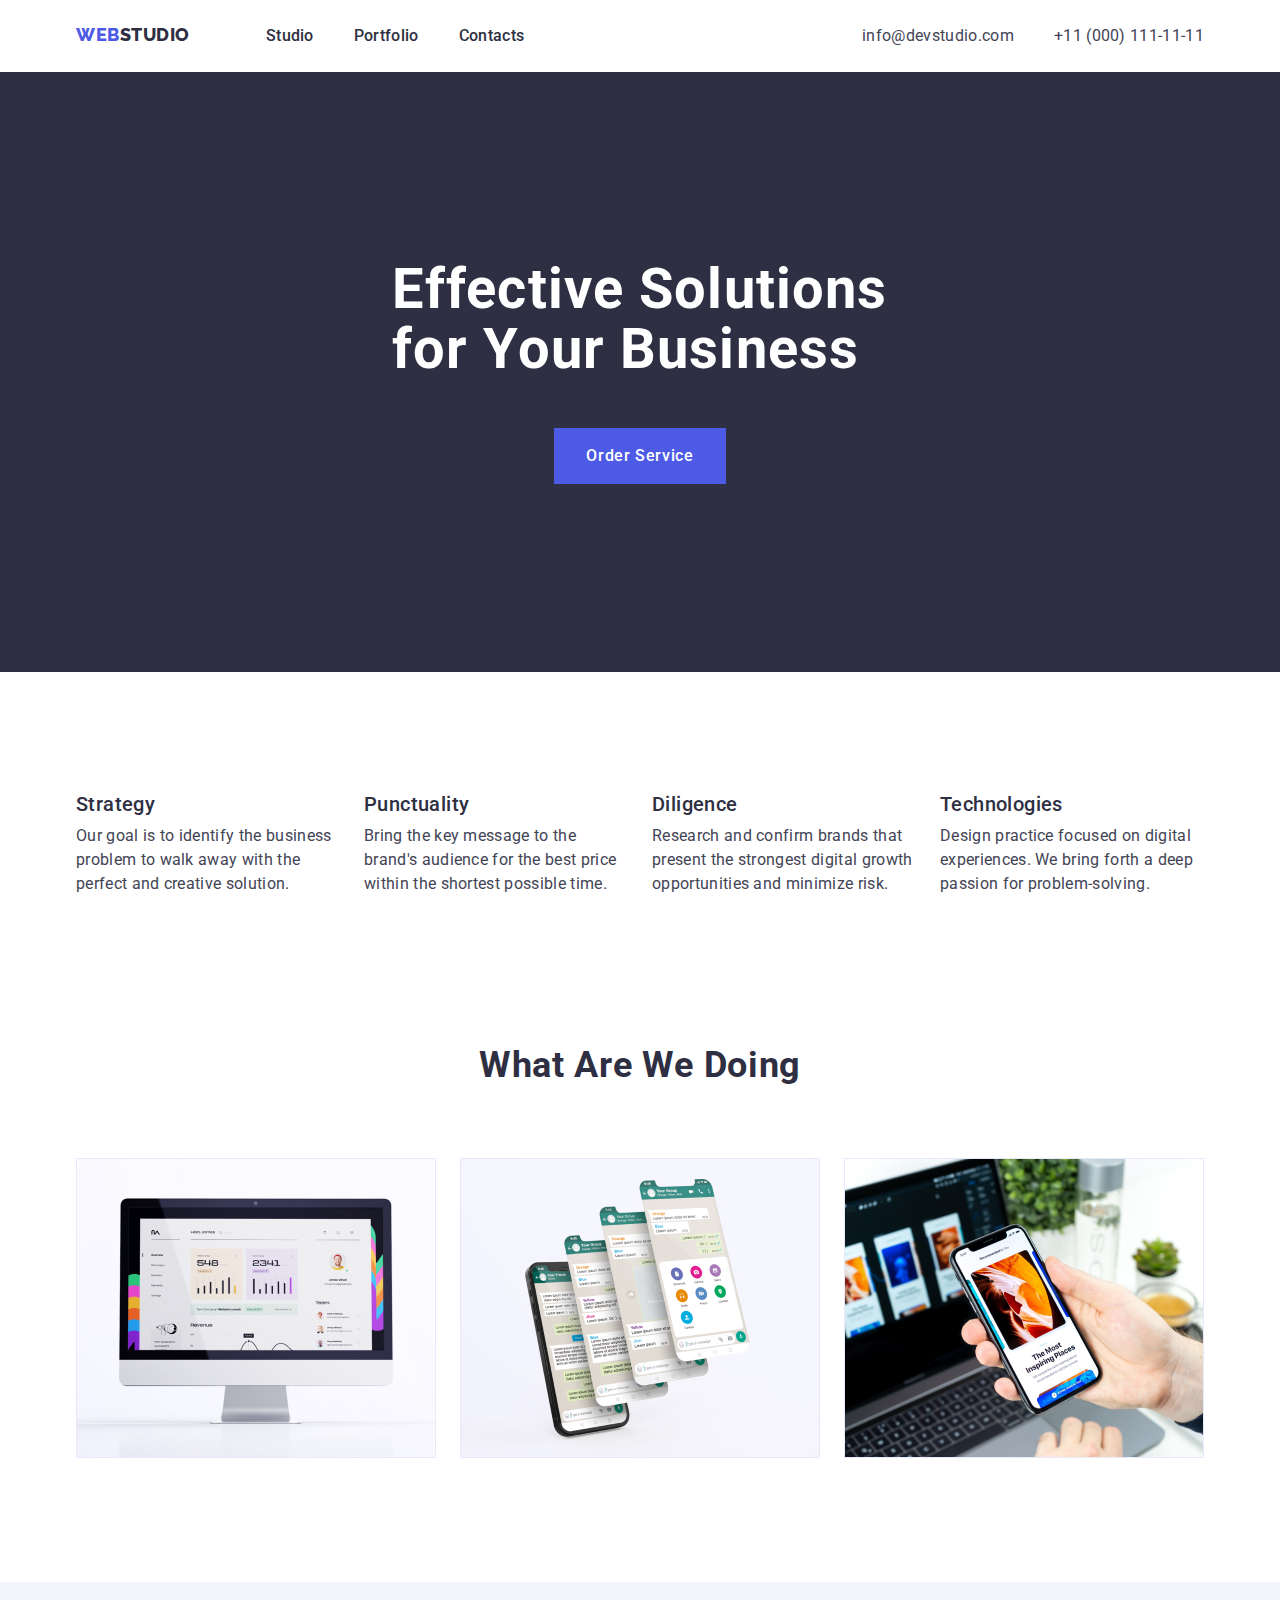
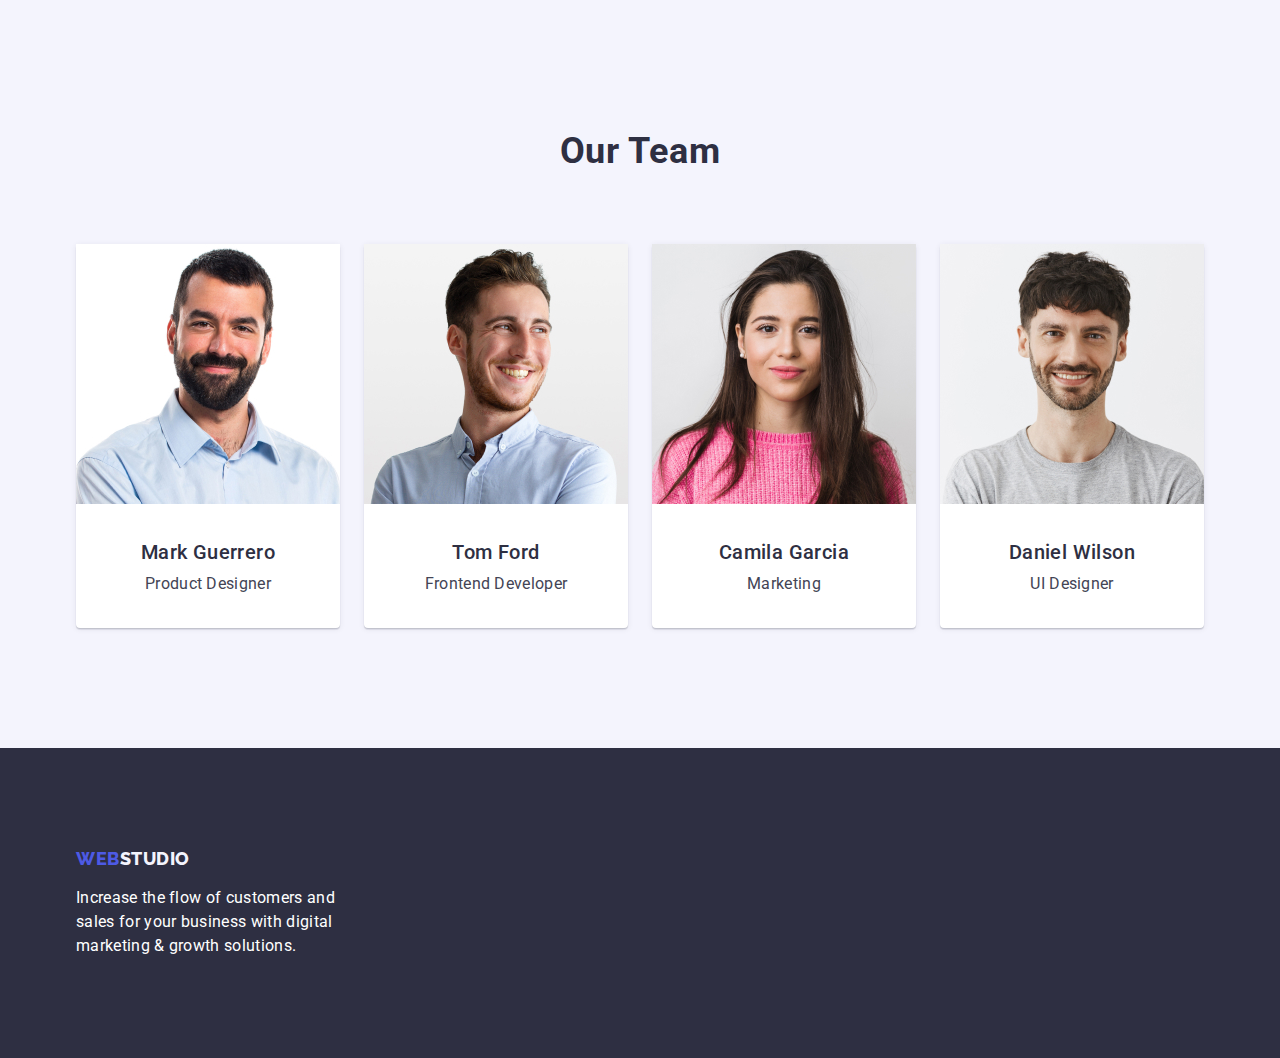
==== commit 179b4ed8: "add indent" ====
--- a/index.html
+++ b/index.html
@@ -19,7 +19,7 @@
   </head>
   <body>
     <header class="header">
-      <div class="container">
+      <div class="container  ">
         <nav class="page-nav">
           <a class="logo link" href="./index.html">Web<span class="logo-header">Studio</span></a>
           <ul class="menu-list list">
@@ -98,7 +98,7 @@
         </div>
       </section>
 
-      <section class="about">
+      <section class="about section">
         <div class="container">
           <h2 class="about-title">What are we doing</h2>
           <ul class="about-list list">
@@ -132,7 +132,7 @@
         </div>
       </section>
 
-      <section class="team">
+      <section class="team section">
         <div class="container">
           <h2 class="team-title">Our Team</h2>
           <ul class="team-list list">
@@ -143,8 +143,10 @@
                 alt="Product Designer photo"
                 width="264"
               />
-              <h3 class="team-name">Mark Guerrero</h3>
-              <p class="team-position">Product Designer</p>
+              <div class="team-text-wpar">
+                <h3 class="team-name">Mark Guerrero</h3>
+                <p class="team-position">Product Designer</p>
+              </div>
             </li>
           
             <li class="team-item">
@@ -154,8 +156,10 @@
                 alt="Frontend Developer photo"
                 width="264"
               />
-              <h3 class="team-name">Tom Ford</h3>
-              <p class="team-position">Frontend Developer</p>
+              <div class="team-text-wpar">
+                <h3 class="team-name">Tom Ford</h3>
+                <p class="team-position">Frontend Developer</p>
+              </div>
             </li>
           
             <li class="team-item">
@@ -165,8 +169,10 @@
                 alt="Marketer photo"
                 width="264"
               />
-              <h3 class="team-name">Camila Garcia</h3>
-              <p class="team-position">Marketing</p>
+              <div class="team-text-wpar">
+                <h3 class="team-name">Camila Garcia</h3>
+                <p class="team-position">Marketing</p>
+              </div>
             </li>
           
             <li class="team-item">
@@ -176,8 +182,10 @@
                 alt="UI Designer photo"
                 width="264"
               />
-              <h3 class="team-name">Daniel Wilson</h3>
-              <p class="team-position">UI Designer</p>
+              <div class="team-text-wpar">
+                <h3 class="team-name">Daniel Wilson</h3>
+                <p class="team-position">UI Designer</p>
+              </div>
             </li>
           </ul>
         </div>
@@ -185,11 +193,14 @@
     </main>
     <footer class="footer">
       <div class="container">
-        <a class="logo link" href="./index.html">Web<span class="logo-footer">Studio</span></a>
-        <p class="footer-text">
-          Increase the flow of customers and sales for your business with digital
-          marketing & growth solutions.
-        </p>
+
+        <div class="footer-text-wrap">
+          <a class="logo link" href="./index.html">Web<span class="logo-footer">Studio</span></a>
+          <p class="footer-text">
+            Increase the flow of customers and sales for your business with digital
+            marketing & growth solutions.
+          </p>
+        </div>
       </div>
     </footer>
   </body>
--- a/css/styles.css
+++ b/css/styles.css
@@ -9,6 +9,21 @@
   --secondary-font-color: #434455;
 }
 
+h1, h1, h3, p {
+  margin: 0;
+}
+
+ul {
+  margin: 0;
+  padding: 0;
+}
+
+body {
+  font-family: "Roboto", sans-serif;
+  color: var(--secondary-font-color);
+  background-color: var(--white-color);
+}
+
 .container {
   width: 1158px;
   margin: 0 auto;
@@ -28,13 +43,25 @@
   border: none;
 }
 
-body {
-  font-family: "Roboto", sans-serif;
-  color: var(--secondary-font-color);
-  background-color: var(--white-color);
+.section {
+  padding: 120px 0;
+}
+
+.header {
+  padding: 24px 0;
+}
+
+.header > .container {
+  display: flex;
+  align-items: center;
+}
+
+.page-nav {
+  display: flex;
 }
 
 .logo {
+  margin-right: 76px;
   color: var(--violet-color);
   font-size: 18px;
   font-weight: 800;
@@ -61,18 +88,30 @@
   letter-spacing: 0.02em;
 }
 
+.menu-list {
+  display: flex;
+  gap: 40px;
+}
+
 .menu-link:hover,
 .menu-link:focus {
   color: var(--dark-violet-color);
 }
 
-/* .contact {
+
+.contact {
   font-style: normal;
+  margin-left: auto;
 }
 
 .contact-list {
   font-style: normal;
-} */
+  display: flex;
+}
+
+.contact-mail {
+  margin-right: 40px;
+}
 
 .contack-link {
   font-size: 16px;
@@ -87,19 +126,27 @@
 }
 
 .hero {
+  padding: 188px 0;
   background-color: var(--font-color);
 }
 
+.hero > .container {
+  display: flex;
+  flex-direction: column;
+  align-items: center;
+}
+
 .hero-title {
+  max-width: 496px;
+  margin-bottom: 48px;
+  color:var(--white-color);
   font-size: 56px;
-  text-align: center;
-  color:var(--white-color);
   line-height: 1.07;
   letter-spacing: 0.02em;
-
 }
 
 .hero-btn {
+  padding: 16px 32px;
   background-color: var(--violet-color);
   color: var(--white-color);
   font-size: 16px;
@@ -114,6 +161,18 @@
   background-color: var(--dark-violet-color);
 }
 
+.info {
+padding-top: 120px;
+}
+
+.info-list {
+  display: flex;
+  gap: 24px;
+}
+
+.info-item {
+  max-width: 264px;
+}
 
 .info-item-title {
   color: var(--font-color);
@@ -124,6 +183,7 @@
 }
 
 .info-item-text {
+  margin-top: 8px;
   font-size: 16px;
   line-height: 1.5;
   letter-spacing: 0.02em;
@@ -140,6 +200,12 @@
   text-transform: capitalize;
 }
 
+.about-list {
+  margin-top: 72px;
+  display: flex;
+  gap: 24px;
+}
+
 .team {
   background-color: var(--dark-white-color);
 }
@@ -154,8 +220,22 @@
   text-transform: capitalize;
 }
 
+.team-list {
+  margin-top: 72px;
+  display: flex;
+  gap: 24px;
+}
+
 .team-item {
+  width: calc((100% - 72px) / 4);
   background-color: var(--white-color);
+  box-shadow: 0px 1px 6px rgba(46, 47, 66, 0.08), 0px 1px 1px rgba(46, 47, 66, 0.16), 0px 2px 1px rgba(46, 47, 66, 0.08);
+  border-radius: 4px;
+}
+
+
+.team-text-wpar {
+margin: 32px 16px;
 }
 
 .team-name {
@@ -163,28 +243,52 @@
   font-weight: 500;
   line-height: 1.2;
   letter-spacing: 0.02em;
+  text-align: center;
   color: var(--font-color);
 }
 
 .team-position {
-  font-size: 16px;
-  line-height: 1.5;
-  letter-spacing: 0.02em;
+  margin-top: 8px;
+  font-size: 16px;
+  line-height: 1.5;
+  letter-spacing: 0.02em;
+  text-align: center;
   color: var(--secondary-font-color);
 }
 
 .footer {
+  padding: 100px 0;
   background-color: var(--font-color);
 }
 
+.footer-text-wrap {
+  max-width: 264px;
+}
+
 .footer-text {
+margin-top: 16px;
 font-size: 16px;
-list-style: 1.5;
+line-height: 1.5;
 letter-spacing: 0.02em;
 color: var(--white-color);
 }
 
+.portfolio {
+  padding: 96px 120px;
+}
+
+.portfolio-list {
+  margin-top: 72px;
+}
+
+.filter-list {
+  display: flex;
+  justify-content: center;
+  gap: 24px;
+}
+
 .filter-btn {
+  padding: 12px 24px;
   font-family: "Roboto", sans-serif;
   background-color: var(--dark-white-color);
   color: var(--violet-color);
@@ -205,6 +309,26 @@
   border: none;
 }
 
+.portfolio-list {
+display: flex;
+flex-wrap: wrap;
+gap: 48px 24px;
+}
+
+.portfolio-card {
+  width: calc((100% - 48px) / 3);
+  border: 1px solid #E7E9FC;
+}
+
+.portfolio-img {
+  width: 100%;
+}
+
+.portfolio-text-wrap {
+  margin: 32px 0;
+  padding-left: 16px;
+}
+
 .portfolio-heading {
   font-weight: 500;
   font-size: 20px;
@@ -214,8 +338,9 @@
 }
 
 .portfolio-text {
+  margin-top: 8px;
   font-size: 16px;
   letter-spacing: 0.02em;
   color: var(--secondary-font-color);
   line-height: 1.5;
-}+}
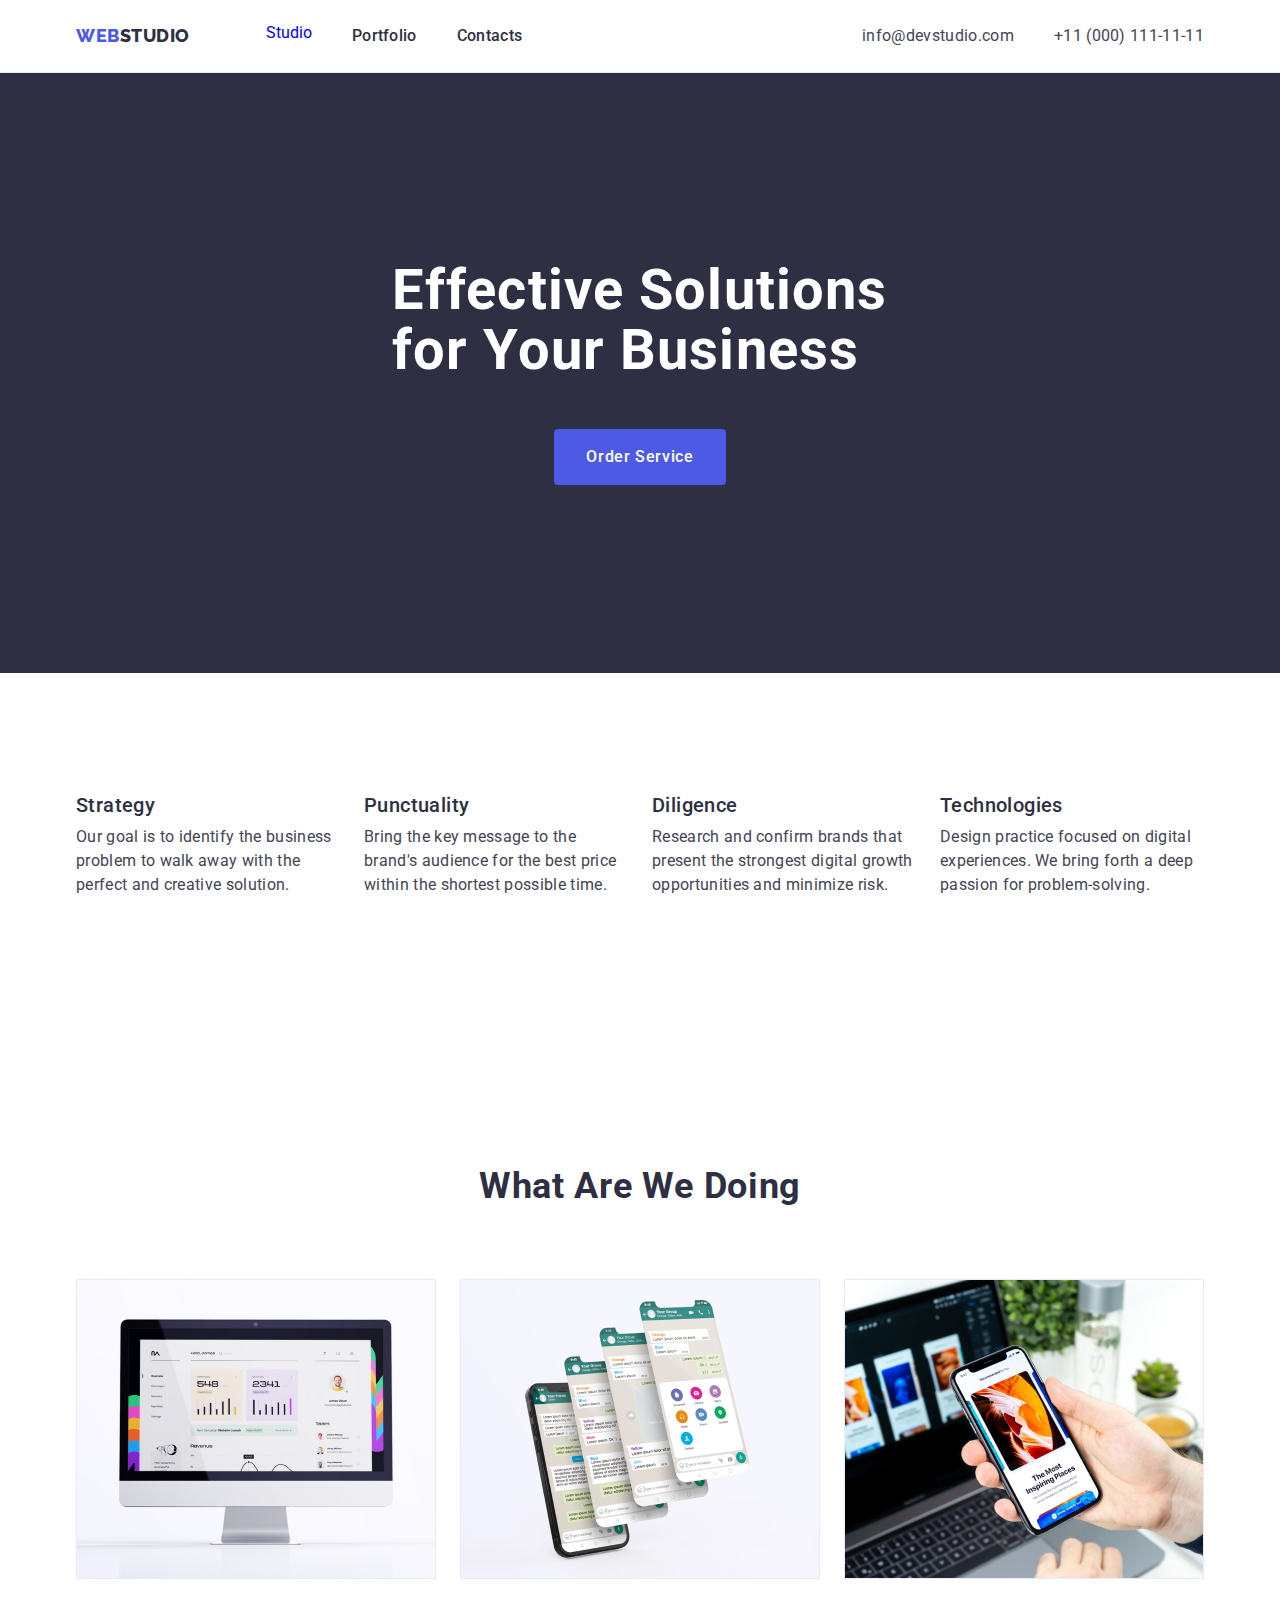
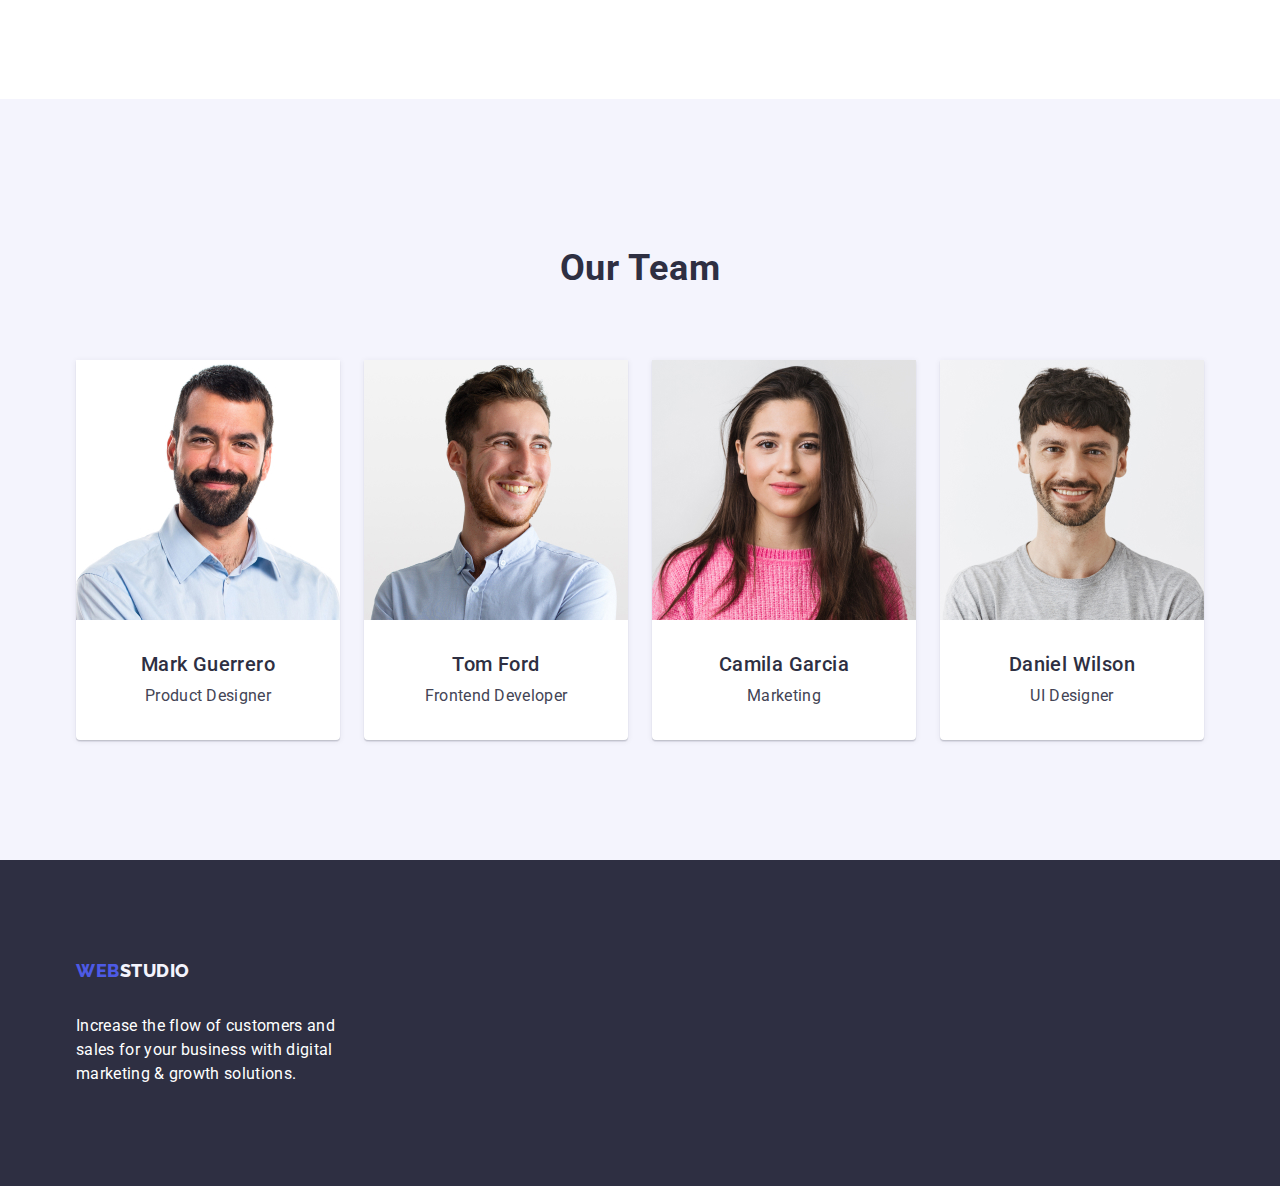
==== commit 3361ef7b: "add changes" ====
--- a/index.html
+++ b/index.html
@@ -24,7 +24,7 @@
           <a class="logo link" href="./index.html">Web<span class="logo-header">Studio</span></a>
           <ul class="menu-list list">
             <li class="menu-item">
-              <a class="menu-link link" href="./index.html">Studio</a>
+              <a class="padding: 24px 0  link" href="./index.html">Studio</a>
             </li>
             <li class="menu-item">
               <a class="menu-link link" href="./portfolio.html">Portfolio</a>
@@ -193,14 +193,11 @@
     </main>
     <footer class="footer">
       <div class="container">
-
-        <div class="footer-text-wrap">
-          <a class="logo link" href="./index.html">Web<span class="logo-footer">Studio</span></a>
+          <a class="logo link footer-link" href="./index.html">Web<span class="logo-footer">Studio</span></a>
           <p class="footer-text">
             Increase the flow of customers and sales for your business with digital
             marketing & growth solutions.
           </p>
-        </div>
       </div>
     </footer>
   </body>
--- a/css/styles.css
+++ b/css/styles.css
@@ -7,6 +7,7 @@
   --violet-color: #4d5ae5;
   --dark-violet-color: #404bbf;
   --secondary-font-color: #434455;
+  --border-color: #e7e9fc;
 }
 
 h1, h1, h3, p {
@@ -16,6 +17,10 @@
 ul {
   margin: 0;
   padding: 0;
+}
+
+img {
+  display: block;
 }
 
 body {
@@ -49,6 +54,7 @@
 
 .header {
   padding: 24px 0;
+  border-bottom: 1px solid var(--border-color); 
 }
 
 .header > .container {
@@ -58,6 +64,7 @@
 
 .page-nav {
   display: flex;
+  align-items: center; 
 }
 
 .logo {
@@ -81,6 +88,7 @@
 }
 
 .menu-link {
+  padding: 24px 0;
   color: var(--font-color);
   font-weight: 500;
   font-size: 16px;
@@ -146,6 +154,7 @@
 }
 
 .hero-btn {
+  min-width: 169px;
   padding: 16px 32px;
   background-color: var(--violet-color);
   color: var(--white-color);
@@ -154,6 +163,7 @@
   line-height: 1.5;
   letter-spacing: 0.04em;
   cursor: pointer;
+  border-radius: 4px;
 }
 
 .hero-btn:hover,
@@ -162,7 +172,7 @@
 }
 
 .info {
-padding-top: 120px;
+padding: 120px 0; 
 }
 
 .info-list {
@@ -175,6 +185,7 @@
 }
 
 .info-item-title {
+  margin-bottom: 8px;
   color: var(--font-color);
   font-weight: 500;
   font-size: 20px;
@@ -183,7 +194,6 @@
 }
 
 .info-item-text {
-  margin-top: 8px;
   font-size: 16px;
   line-height: 1.5;
   letter-spacing: 0.02em;
@@ -191,6 +201,7 @@
 }
 
 .about-title {
+  margin-bottom: 72px;
   font-size: 36px;
   font-weight: 700;
   line-height: 1.11;
@@ -201,7 +212,6 @@
 }
 
 .about-list {
-  margin-top: 72px;
   display: flex;
   gap: 24px;
 }
@@ -211,6 +221,7 @@
 }
 
 .team-title {
+  margin-bottom: 72px;
   font-size: 36px;
   font-weight: 700;
   line-height: 1.11;
@@ -221,7 +232,6 @@
 }
 
 .team-list {
-  margin-top: 72px;
   display: flex;
   gap: 24px;
 }
@@ -230,15 +240,16 @@
   width: calc((100% - 72px) / 4);
   background-color: var(--white-color);
   box-shadow: 0px 1px 6px rgba(46, 47, 66, 0.08), 0px 1px 1px rgba(46, 47, 66, 0.16), 0px 2px 1px rgba(46, 47, 66, 0.08);
-  border-radius: 4px;
+  border-radius: 0px 0px 4px 4px; 
 }
 
 
 .team-text-wpar {
-margin: 32px 16px;
+padding: 32px 16px; 
 }
 
 .team-name {
+  margin-bottom: 8px;
   font-size: 20px;
   font-weight: 500;
   line-height: 1.2;
@@ -248,7 +259,6 @@
 }
 
 .team-position {
-  margin-top: 8px;
   font-size: 16px;
   line-height: 1.5;
   letter-spacing: 0.02em;
@@ -261,11 +271,13 @@
   background-color: var(--font-color);
 }
 
-.footer-text-wrap {
-  max-width: 264px;
+.footer-link {
+  display: inline-block;
+  margin-bottom: 16px;
 }
 
 .footer-text {
+max-width: 264px;
 margin-top: 16px;
 font-size: 16px;
 line-height: 1.5;
@@ -274,11 +286,11 @@
 }
 
 .portfolio {
-  padding: 96px 120px;
+  padding: 96px 0 120px; 
 }
 
 .portfolio-list {
-  margin-top: 72px;
+  margin-bottom: 72px;
 }
 
 .filter-list {
@@ -298,7 +310,7 @@
   letter-spacing: 0.04em;
   text-align: center;
   cursor: pointer;
-  border: 1px solid #E7E9FC;
+  border: 1px solid var(--border-color); 
   border-radius: 4px;
 }
 
@@ -306,7 +318,7 @@
 .filter-btn:focus {
   color: var(--white-color);
   background-color: var(--dark-violet-color);
-  border: none;
+  border: 1px solid transparent;
 }
 
 .portfolio-list {
@@ -317,7 +329,7 @@
 
 .portfolio-card {
   width: calc((100% - 48px) / 3);
-  border: 1px solid #E7E9FC;
+  border: 1px solid var(--border-color);
 }
 
 .portfolio-img {
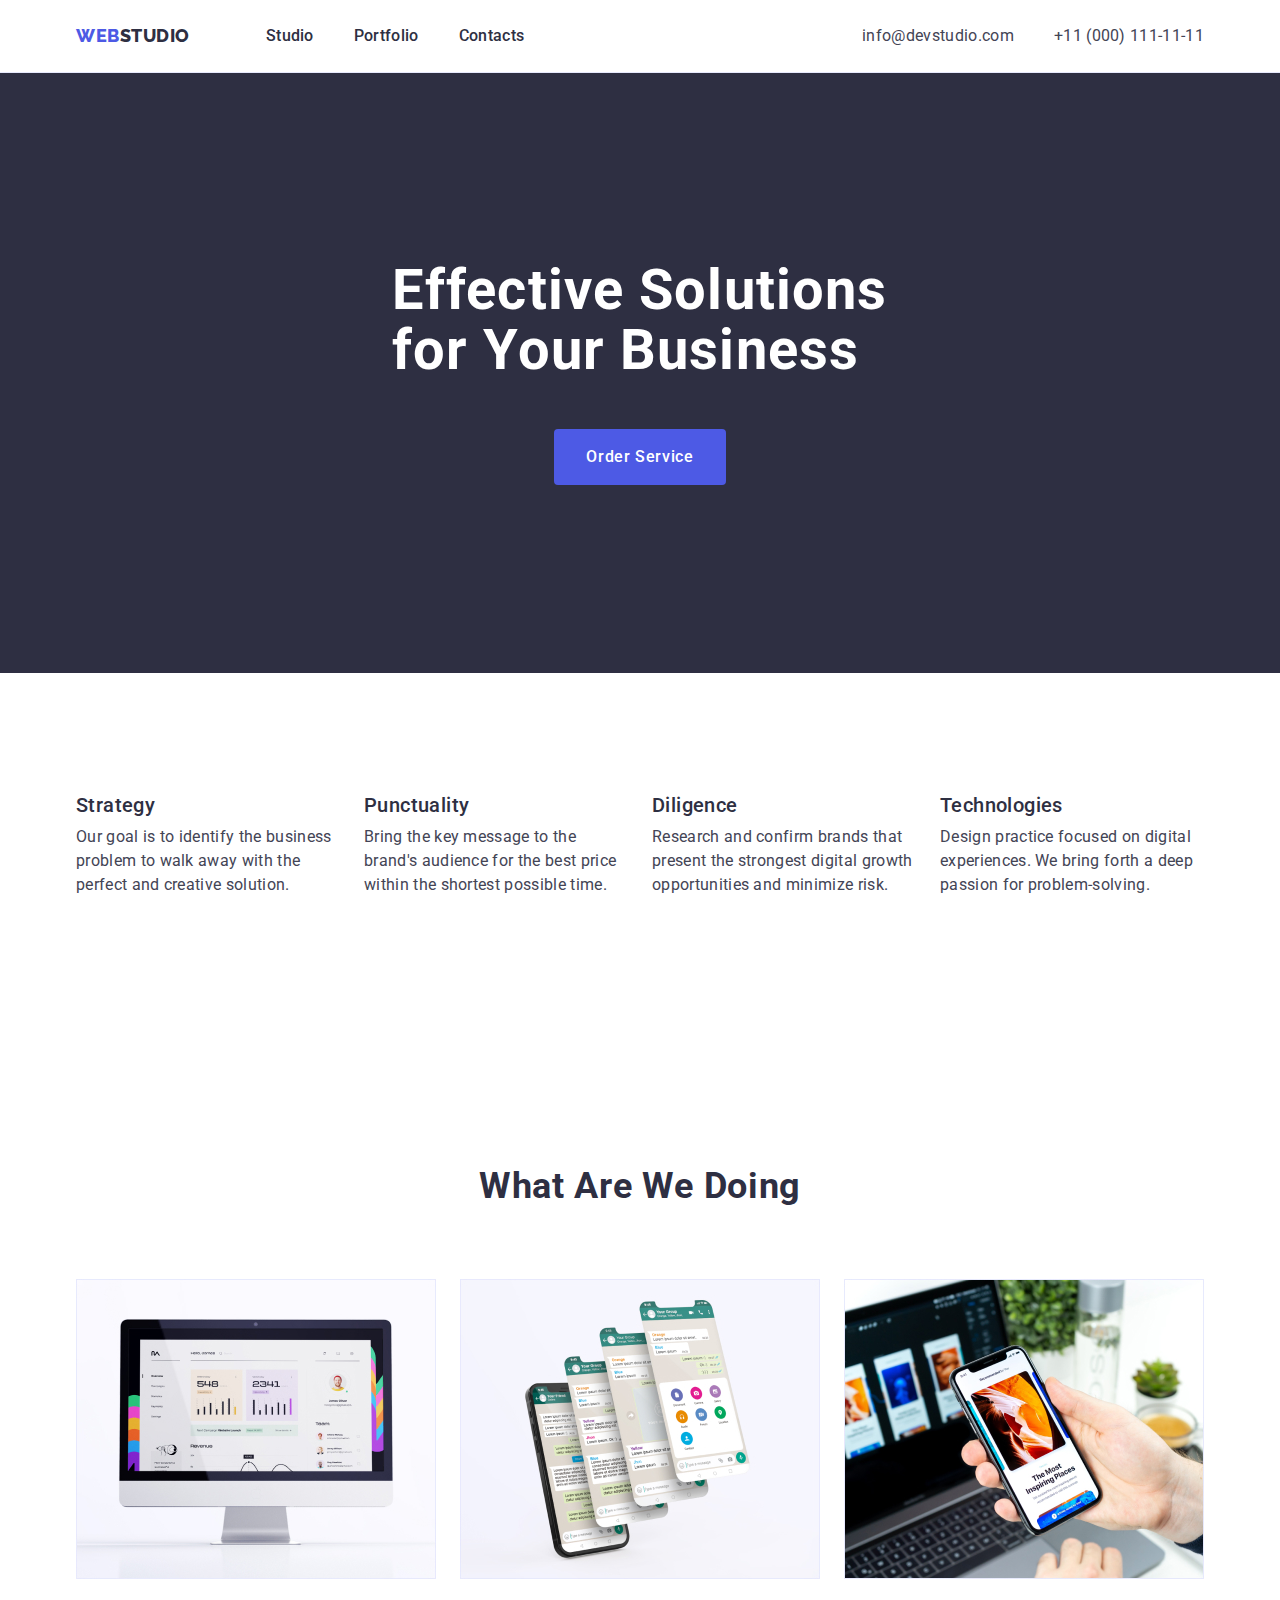
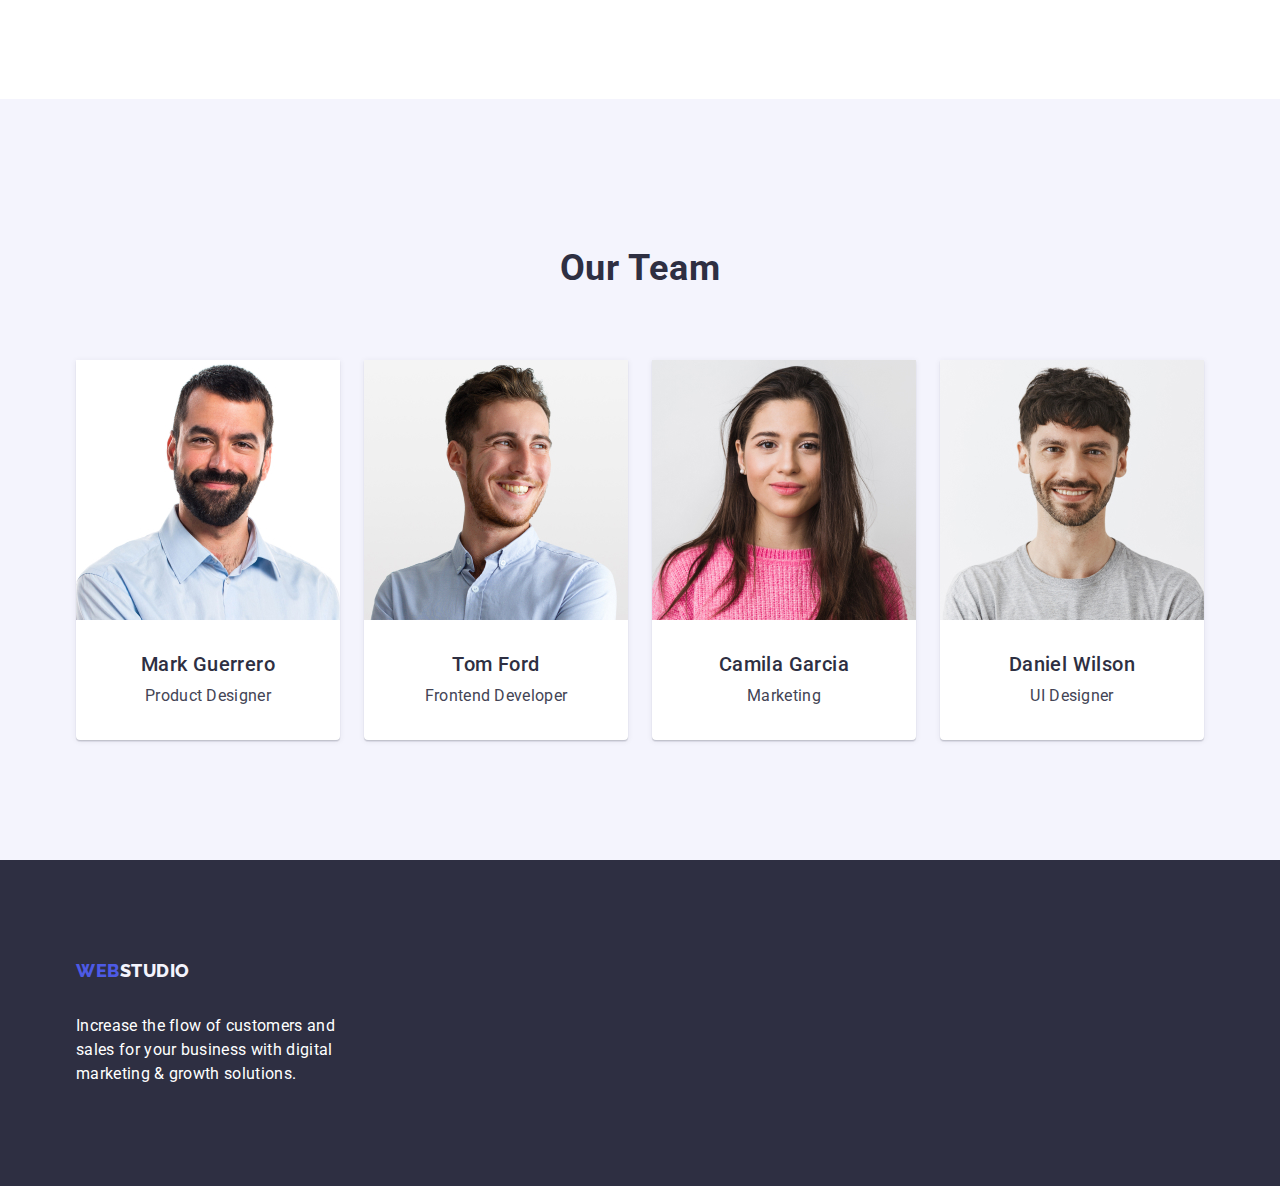
==== commit c6eb499c: "changes" ====
--- a/index.html
+++ b/index.html
@@ -24,7 +24,7 @@
           <a class="logo link" href="./index.html">Web<span class="logo-header">Studio</span></a>
           <ul class="menu-list list">
             <li class="menu-item">
-              <a class="padding: 24px 0  link" href="./index.html">Studio</a>
+              <a class="menu-link  link" href="./index.html">Studio</a>
             </li>
             <li class="menu-item">
               <a class="menu-link link" href="./portfolio.html">Portfolio</a>
--- a/css/styles.css
+++ b/css/styles.css
@@ -327,6 +327,10 @@
 gap: 48px 24px;
 }
 
+.card-container {
+
+}
+
 .portfolio-card {
   width: calc((100% - 48px) / 3);
   border: 1px solid var(--border-color);
@@ -337,8 +341,9 @@
 }
 
 .portfolio-text-wrap {
-  margin: 32px 0;
-  padding-left: 16px;
+  border-top: none;
+  border: 1px solid var(--border-color);
+  padding-left: 32px 16px;
 }
 
 .portfolio-heading {
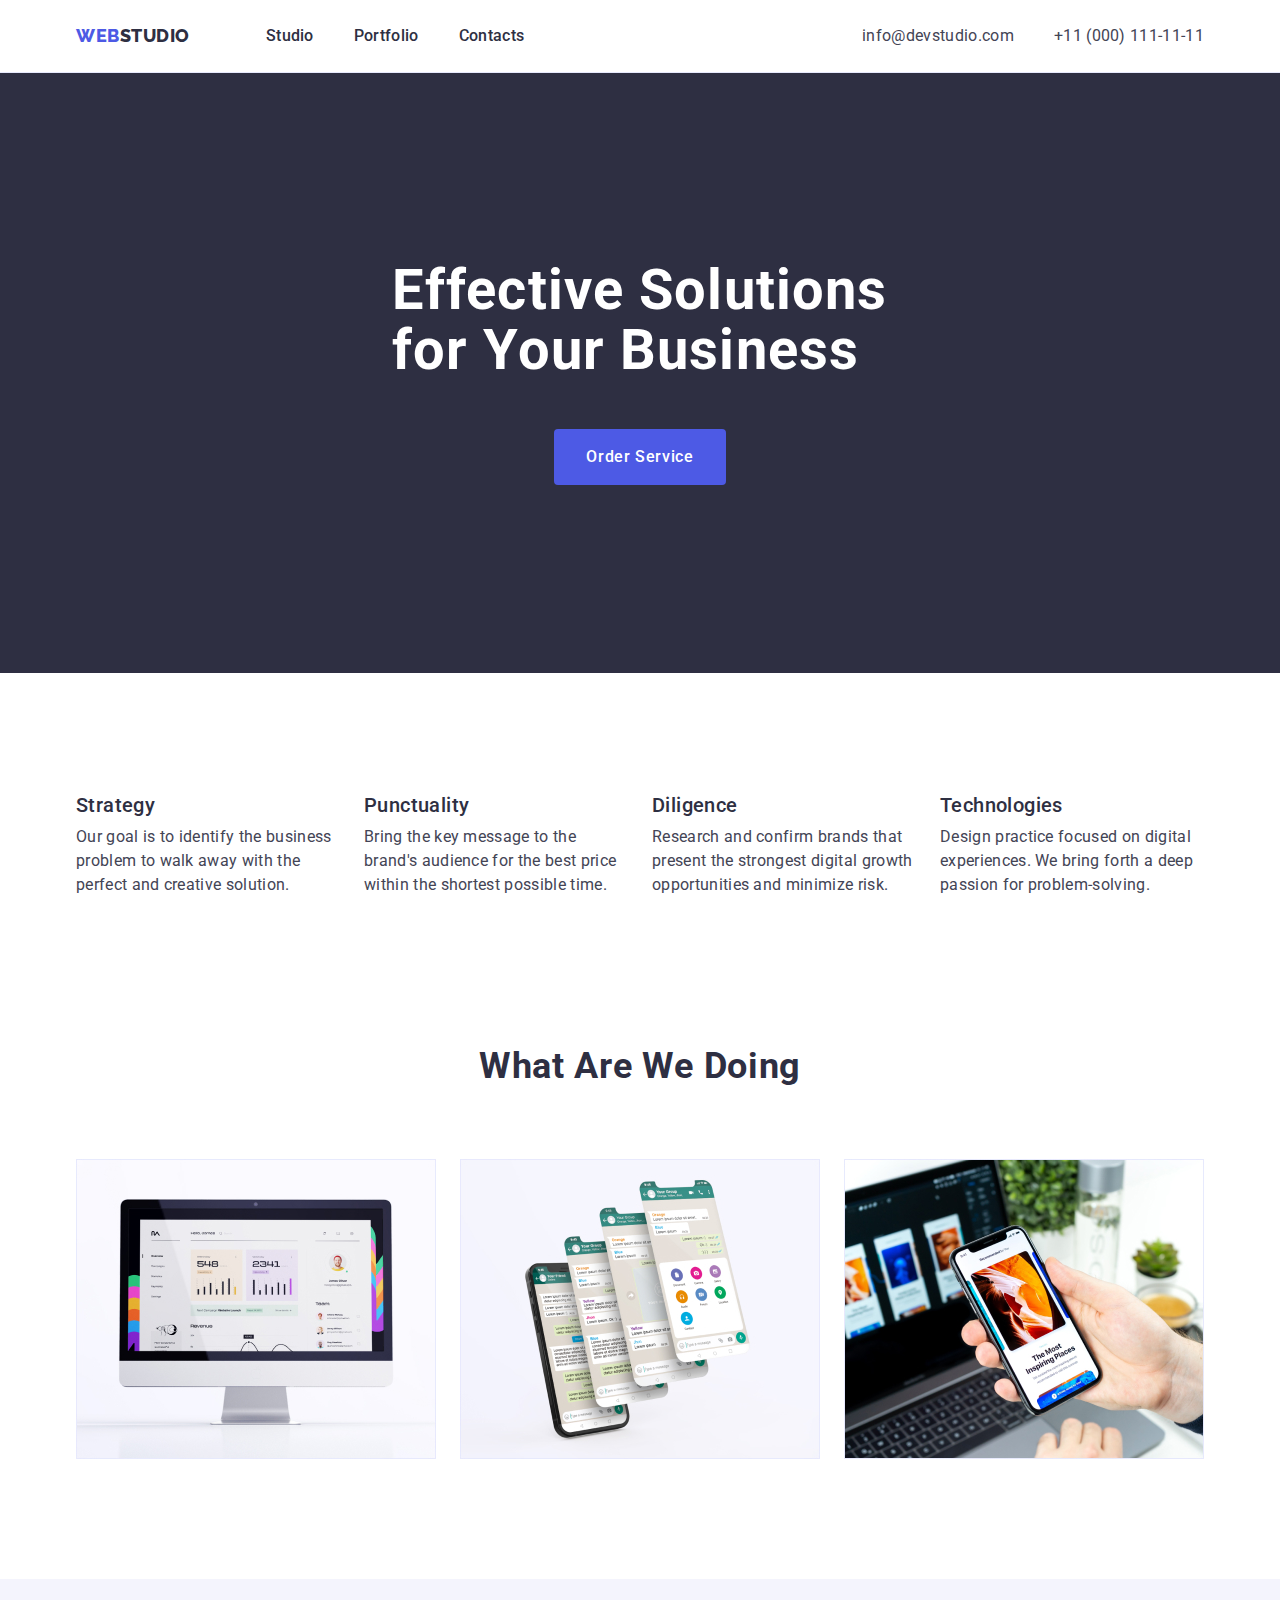
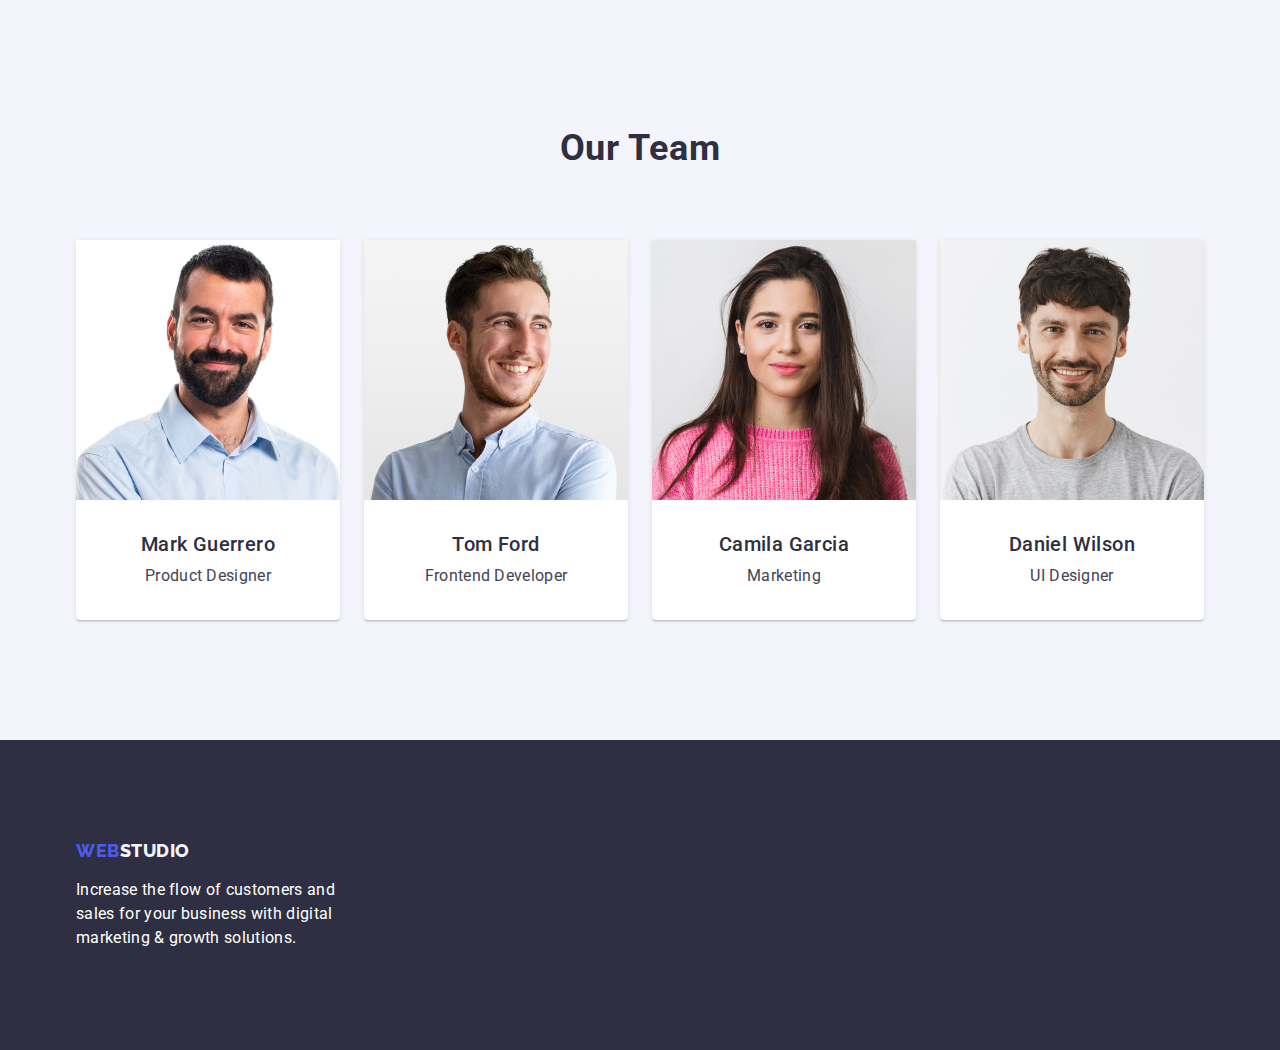
==== commit 4226180e: "correct mistakes" ====
--- a/index.html
+++ b/index.html
@@ -24,7 +24,7 @@
           <a class="logo link" href="./index.html">Web<span class="logo-header">Studio</span></a>
           <ul class="menu-list list">
             <li class="menu-item">
-              <a class="menu-link  link" href="./index.html">Studio</a>
+              <a class="menu-link link" href="./index.html">Studio</a>
             </li>
             <li class="menu-item">
               <a class="menu-link link" href="./portfolio.html">Portfolio</a>
@@ -98,7 +98,7 @@
         </div>
       </section>
 
-      <section class="about section">
+      <section class="about">
         <div class="container">
           <h2 class="about-title">What are we doing</h2>
           <ul class="about-list list">
@@ -132,7 +132,7 @@
         </div>
       </section>
 
-      <section class="team section">
+      <section class="team">
         <div class="container">
           <h2 class="team-title">Our Team</h2>
           <ul class="team-list list">
--- a/css/styles.css
+++ b/css/styles.css
@@ -48,10 +48,6 @@
   border: none;
 }
 
-.section {
-  padding: 120px 0;
-}
-
 .header {
   padding: 24px 0;
   border-bottom: 1px solid var(--border-color); 
@@ -200,6 +196,10 @@
   color: var(--secondary-font-color);
 }
 
+.about {
+  padding-bottom: 120px;
+}
+
 .about-title {
   margin-bottom: 72px;
   font-size: 36px;
@@ -217,6 +217,7 @@
 }
 
 .team {
+  padding: 120px 0;
   background-color: var(--dark-white-color);
 }
 
@@ -278,7 +279,6 @@
 
 .footer-text {
 max-width: 264px;
-margin-top: 16px;
 font-size: 16px;
 line-height: 1.5;
 letter-spacing: 0.02em;
@@ -289,11 +289,9 @@
   padding: 96px 0 120px; 
 }
 
-.portfolio-list {
+
+.filter-list {
   margin-bottom: 72px;
-}
-
-.filter-list {
   display: flex;
   justify-content: center;
   gap: 24px;
@@ -327,13 +325,9 @@
 gap: 48px 24px;
 }
 
-.card-container {
-
-}
 
 .portfolio-card {
   width: calc((100% - 48px) / 3);
-  border: 1px solid var(--border-color);
 }
 
 .portfolio-img {
@@ -341,9 +335,9 @@
 }
 
 .portfolio-text-wrap {
+  padding: 32px 16px;
+  border: 1px solid var(--border-color);
   border-top: none;
-  border: 1px solid var(--border-color);
-  padding-left: 32px 16px;
 }
 
 .portfolio-heading {
@@ -355,7 +349,6 @@
 }
 
 .portfolio-text {
-  margin-top: 8px;
   font-size: 16px;
   letter-spacing: 0.02em;
   color: var(--secondary-font-color);
